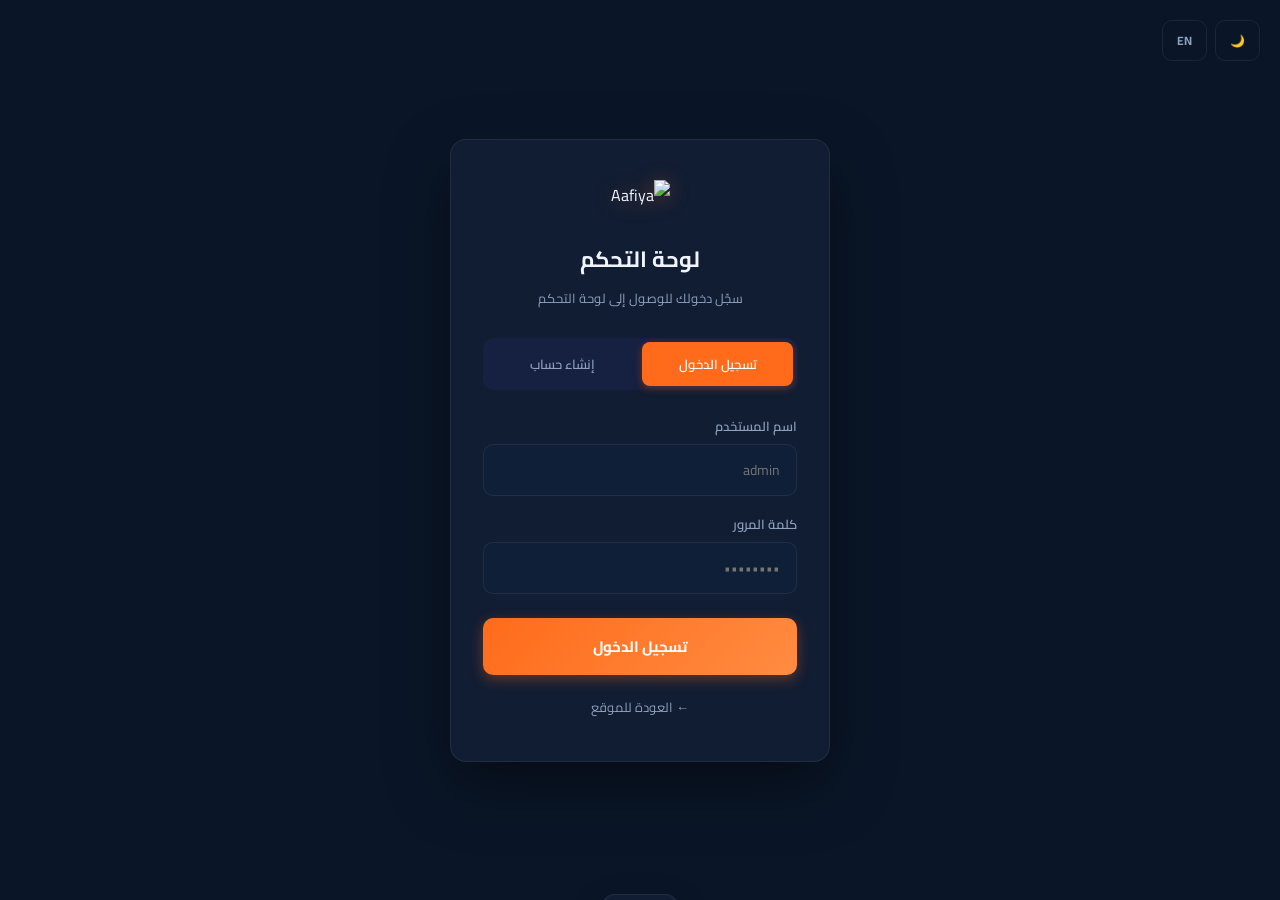
==== dashboard.html @ 679acc1e "feat: rename website and dashboard branding to Aafiya Logistics" ====
<!DOCTYPE html>
<html lang="ar" dir="rtl" data-lang="ar" data-theme="dark">
<head>
<meta charset="UTF-8">
<meta name="viewport" content="width=device-width, initial-scale=1.0">
<meta name="description" content="عافية - لوحة التحكم | Aafiya - Dashboard">
<title>لوحة التحكم | Aafiya Dashboard</title>
<link rel="icon" type="image/png" href="img/logo.png">
<link rel="preconnect" href="https://fonts.googleapis.com">
<link href="https://fonts.googleapis.com/css2?family=Cairo:wght@300;400;500;600;700;800;900&family=Tajawal:wght@300;400;500;700;800&family=Bebas+Neue&family=Inter:wght@300;400;500;600;700;800&display=swap" rel="stylesheet">
<link rel="stylesheet" href="https://cdnjs.cloudflare.com/ajax/libs/font-awesome/6.5.1/css/all.min.css">
<link rel="stylesheet" href="style.css">
</head>
<body>
<script>
(function(){const a=JSON.parse(localStorage.getItem('riaya-auth')||'null');if(!a||Date.now()-a.time>86400000){localStorage.removeItem('riaya-auth');location.replace('login.html');return;}})();
</script>

<!-- CURSOR -->
<div id="cur-dot"></div>
<div id="cur-ring"></div>

<!-- NAVBAR -->
<div id="nav" class="scrolled">
  <div class="nav-logo" onclick="location.href='index.html'">
    <img src="img/logo.png" alt="Aafiya Logistics" style="height:46px;">
  </div>
  <div class="nav-links">
    <span class="nl act" data-ar>لوحة التحكم</span>
    <span class="nl act" data-en>Dashboard</span>
  </div>
  <div class="nav-actions">
    <button class="btn-theme" onclick="toggleTheme()" id="theme-btn" title="تغيير الوضع">🌙</button>
    <button class="btn-lang" onclick="toggleLang()" id="lang-btn">EN</button>
    <button class="btn-cta" onclick="location.href='index.html'" data-ar>🌐 عرض الموقع</button>
    <button class="btn-cta" onclick="location.href='index.html'" data-en>🌐 View Site</button>
    <button class="btn-outline" style="font-size:12px;padding:9px 16px;color:#ff4444;border-color:#ff4444;" onclick="logout()" data-ar>🚪 خروج</button>
    <button class="btn-outline" style="font-size:12px;padding:9px 16px;color:#ff4444;border-color:#ff4444;" onclick="logout()" data-en>🚪 Logout</button>
    <button class="btn-menu" id="menu-btn" onclick="toggleMenu()">☰</button>
  </div>
</div>
<!-- Mobile nav -->
<div class="mobile-nav" id="mob-nav">
  <span class="nl" onclick="location.href='index.html';toggleMenu()">🌐 <span data-ar>عرض الموقع</span><span data-en>View Site</span></span>
</div>

<!-- DASHBOARD -->
<div id="dashboard-view" class="view active" style="background:var(--bg);">
<div class="dash-layout">
  <aside class="sidebar">
    <div class="sb-lbl"><span data-ar>الرئيسية</span><span data-en>Main</span></div>
    <div class="sb-it act" onclick="showP('overview',this)"><span class="sb-ic">📊</span><span data-ar>نظرة عامة</span><span data-en>Overview</span></div>
    <div class="sb-lbl"><span data-ar>المحتوى</span><span data-en>Content</span></div>
    <div class="sb-it" onclick="showP('prj-p',this)"><span class="sb-ic">🚀</span><span data-ar>المشاريع</span><span data-en>Projects</span></div>
    <div class="sb-it" onclick="showP('news-p',this)"><span class="sb-ic">📰</span><span data-ar>الأخبار</span><span data-en>News</span></div>
    <div class="sb-it" onclick="showP('team-p',this)"><span class="sb-ic">👥</span><span data-ar>الفريق</span><span data-en>Team</span></div>
    <div class="sb-it" onclick="showP('jobs-p',this)"><span class="sb-ic">💼</span><span data-ar>الوظائف</span><span data-en>Jobs</span></div>
    <div class="sb-it" onclick="showP('gallery-p',this)"><span class="sb-ic">🖼️</span><span data-ar>المعرض</span><span data-en>Gallery</span></div>
    <div class="sb-it" onclick="showP('ptn-p',this)"><span class="sb-ic">🤝</span><span data-ar>الشركاء</span><span data-en>Partners</span></div>
    <div class="sb-it" onclick="showP('svc-p',this)"><span class="sb-ic">⚙️</span><span data-ar>الخدمات</span><span data-en>Services</span></div>
    <div class="sb-it" onclick="showP('test-p',this)"><span class="sb-ic">⭐</span><span data-ar>التقييمات</span><span data-en>Testimonials</span></div>
    <div class="sb-lbl"><span data-ar>الإعدادات</span><span data-en>Settings</span></div>
    <div class="sb-it" onclick="showP('appearance-p',this)"><span class="sb-ic">🎨</span><span data-ar>مظهر ومحتوى الموقع</span><span data-en>Theme & Content</span></div>
    <div class="sb-it" onclick="showP('contact-p',this)"><span class="sb-ic">📞</span><span data-ar>التواصل</span><span data-en>Contact</span></div>
    <div class="sb-it" onclick="showP('social-p',this)"><span class="sb-ic">🔗</span><span data-ar>السوشل ميديا</span><span data-en>Social Media</span></div>
    <div class="sb-lbl"><span data-ar>الموقع</span><span data-en>Site</span></div>
    <div class="sb-it" onclick="location.href='index.html'"><span class="sb-ic">🌐</span><span data-ar>عرض الموقع</span><span data-en>View Site</span></div>
  </aside>
  <main class="dash-main">
    <!-- Overview -->
    <div id="panel-overview" class="dp act">
      <div class="dh"><div><div class="dt"><span data-ar>نظرة عامة</span><span data-en>Overview</span></div><div class="ds"><span data-ar>ملخص أداء عافية</span><span data-en>Aafiya performance summary</span></div></div><button class="btn-primary" style="font-size:12px;padding:9px 18px;"><span data-ar>↻ تحديث</span><span data-en>↻ Refresh</span></button></div>
      <div class="kpi-row">
        <div class="kpi rv d1"><div class="kpi-top"><span class="kpi-ic">👥</span><span class="kpi-tr tr-up">▲ 12%</span></div><div class="kpi-v">500+</div><div class="kpi-l"><span data-ar>إجمالي العملاء</span><span data-en>Total Clients</span></div></div>
        <div class="kpi rv d2"><div class="kpi-top"><span class="kpi-ic">🚚</span><span class="kpi-tr tr-up">▲ 8%</span></div><div class="kpi-v">15K+</div><div class="kpi-l"><span data-ar>توصيل شهرياً</span><span data-en>Monthly Deliveries</span></div></div>
        <div class="kpi rv d3"><div class="kpi-top"><span class="kpi-ic">⭐</span><span class="kpi-tr tr-up">▲ 3%</span></div><div class="kpi-v">95%</div><div class="kpi-l"><span data-ar>رضا العملاء</span><span data-en>Satisfaction</span></div></div>
        <div class="kpi rv d4"><div class="kpi-top"><span class="kpi-ic">✅</span><span class="kpi-tr tr-up">▲ 2%</span></div><div class="kpi-v">99.2%</div><div class="kpi-l"><span data-ar>معدل التسليم</span><span data-en>Delivery Rate</span></div></div>
      </div>
      <div class="ch-row">
        <div class="ch-box rv"><h3><span data-ar>أداء التوصيل الشهري</span><span data-en>Monthly Delivery Performance</span></h3><div class="bar-ch"><div class="bg"><div class="bw"><div class="bar" style="height:62%;background:var(--bg3)"></div><div class="bar" style="height:78%;background:var(--or)"></div></div><div class="bl"><span data-ar>يناير</span><span data-en>Jan</span></div></div><div class="bg"><div class="bw"><div class="bar" style="height:70%;background:var(--bg3)"></div><div class="bar" style="height:86%;background:var(--or)"></div></div><div class="bl"><span data-ar>فبراير</span><span data-en>Feb</span></div></div><div class="bg"><div class="bw"><div class="bar" style="height:55%;background:var(--bg3)"></div><div class="bar" style="height:80%;background:var(--or)"></div></div><div class="bl"><span data-ar>مارس</span><span data-en>Mar</span></div></div><div class="bg"><div class="bw"><div class="bar" style="height:80%;background:var(--bg3)"></div><div class="bar" style="height:96%;background:var(--or)"></div></div><div class="bl"><span data-ar>أبريل</span><span data-en>Apr</span></div></div><div class="bg"><div class="bw"><div class="bar" style="height:65%;background:var(--bg3)"></div><div class="bar" style="height:90%;background:var(--or)"></div></div><div class="bl"><span data-ar>مايو</span><span data-en>May</span></div></div><div class="bg"><div class="bw"><div class="bar" style="height:90%;background:var(--bg3)"></div><div class="bar" style="height:100%;background:var(--or)"></div></div><div class="bl"><span data-ar>يونيو</span><span data-en>Jun</span></div></div></div></div>
        <div class="ch-box rv d2"><h3><span data-ar>توزيع الخدمات</span><span data-en>Service Distribution</span></h3><div class="dn-wrap"><svg width="130" height="130" viewBox="0 0 130 130"><circle cx="65" cy="65" r="48" fill="none" stroke="var(--bg3)" stroke-width="15"/><circle cx="65" cy="65" r="48" fill="none" stroke="var(--or)" stroke-width="15" stroke-dasharray="181 120" stroke-dashoffset="0"/><circle cx="65" cy="65" r="48" fill="none" stroke="#1C6B8A" stroke-width="15" stroke-dasharray="75 226" stroke-dashoffset="-181"/><circle cx="65" cy="65" r="48" fill="none" stroke="#4CAF50" stroke-width="15" stroke-dasharray="45 256" stroke-dashoffset="-256"/></svg><div class="dn-ctr"><div class="dn-v">100%</div><div class="dn-s"><span data-ar>الخدمات</span><span data-en>Services</span></div></div></div><div class="leg"><div class="leg-i"><div class="ld" style="background:var(--or)"></div><span data-ar>النقل 60%</span><span data-en>Transport 60%</span></div><div class="leg-i"><div class="ld" style="background:#1C6B8A"></div><span data-ar>المستودعات 25%</span><span data-en>Warehouse 25%</span></div><div class="leg-i"><div class="ld" style="background:#4CAF50"></div><span data-ar>القوى 15%</span><span data-en>Workforce 15%</span></div></div></div>
      </div>
      <div class="ch-box rv" style="margin-bottom:18px;"><h3><span data-ar>معدلات الأداء</span><span data-en>Performance Rates</span></h3><div style="margin-top:14px;"><div class="prog-wrap"><div class="ph"><span data-ar>رضا العملاء</span><span data-en>Client Satisfaction</span><span style="color:var(--or)">95%</span></div><div class="pb"><div class="pf" style="width:0" data-w="95%"></div></div></div><div class="prog-wrap"><div class="ph"><span data-ar>معدل التسليم</span><span data-en>Delivery Rate</span><span style="color:var(--or)">99.2%</span></div><div class="pb"><div class="pf" style="width:0" data-w="99.2%"></div></div></div><div class="prog-wrap"><div class="ph"><span data-ar>معدل الحضور</span><span data-en>Attendance Rate</span><span style="color:var(--or)">98%</span></div><div class="pb"><div class="pf" style="width:0" data-w="98%"></div></div></div><div class="prog-wrap"><div class="ph"><span data-ar>السلامة</span><span data-en>Safety Compliance</span><span style="color:var(--or)">100%</span></div><div class="pb"><div class="pf" style="width:0" data-w="100%"></div></div></div></div></div>
    </div>
    <!-- Projects Panel -->
    <div id="panel-prj-p" class="dp"><div class="dh"><div><div class="dt"><span data-ar>المشاريع</span><span data-en>Projects</span></div><div class="ds"></div></div><button class="btn-primary" style="font-size:12px;padding:9px 18px;" onclick="openMo('prj-mo')">+</button></div><div class="tabs"><button class="tab act" onclick="filterPrj('all',this)"><span data-ar>الكل</span><span data-en>All</span></button><button class="tab" onclick="filterPrj('completed',this)"><span data-ar>مكتملة</span><span data-en>Done</span></button><button class="tab" onclick="filterPrj('ongoing',this)"><span data-ar>جارية</span><span data-en>Ongoing</span></button></div><div class="il" id="prj-list"></div></div>
    <!-- News Panel -->
    <div id="panel-news-p" class="dp"><div class="dh"><div><div class="dt"><span data-ar>الأخبار</span><span data-en>News</span></div></div><button class="btn-primary" style="font-size:12px;padding:9px 18px;" onclick="openMo('news-mo')">+</button></div><div class="il" id="news-list"></div></div>
    <!-- Team Panel -->
    <div id="panel-team-p" class="dp"><div class="dh"><div><div class="dt"><span data-ar>الفريق</span><span data-en>Team</span></div></div><button class="btn-primary" style="font-size:12px;padding:9px 18px;" onclick="openMo('team-mo')">+</button></div><div class="il" id="team-list"></div></div>
    <!-- Jobs Panel -->
    <div id="panel-jobs-p" class="dp"><div class="dh"><div><div class="dt"><span data-ar>الوظائف</span><span data-en>Jobs</span></div></div><button class="btn-primary" style="font-size:12px;padding:9px 18px;" onclick="openMo('job-mo')">+</button></div><div class="il" id="jobs-list"></div></div>
    <!-- Gallery Panel -->
    <div id="panel-gallery-p" class="dp"><div class="dh"><div><div class="dt"><span data-ar>المعرض</span><span data-en>Gallery</span></div></div><button class="btn-primary" style="font-size:12px;padding:9px 18px;" onclick="openMo('gal-mo')">+</button></div><div class="il" id="gallery-list"></div></div>
    <!-- Partners Panel -->
    <div id="panel-ptn-p" class="dp"><div class="dh"><div><div class="dt"><span data-ar>الشركاء</span><span data-en>Partners</span></div></div><button class="btn-primary" style="font-size:12px;padding:9px 18px;" onclick="openMo('ptn-mo')">+</button></div><div class="il" id="ptn-list"></div></div>
    <!-- Services Panel -->
    <div id="panel-svc-p" class="dp"><div class="dh"><div><div class="dt"><span data-ar>الخدمات</span><span data-en>Services</span></div></div><button class="btn-primary" style="font-size:12px;padding:9px 18px;" onclick="openMo('svc-mo')">+</button></div><div class="il" id="svc-list"></div></div>
    <!-- Testimonials Panel -->
    <div id="panel-test-p" class="dp"><div class="dh"><div><div class="dt"><span data-ar>التقييمات</span><span data-en>Testimonials</span></div></div><button class="btn-primary" style="font-size:12px;padding:9px 18px;" onclick="openMo('test-mo')">+</button></div><div class="il" id="test-list"></div></div>
    <!-- Appearance and Content Settings Panel -->
    <div id="panel-appearance-p" class="dp">
      <div class="dh">
        <div>
          <div class="dt"><span data-ar>مظهر ومحتوى الموقع</span><span data-en>Theme & Content Settings</span></div>
          <div class="ds"><span data-ar>تخصيص كامل للألوان والشعارات ومحتوى البنرات والخلفيات</span><span data-en>Customize colors, logos, banners, and background images</span></div>
        </div>
        <button class="btn-primary" style="font-size:12px;padding:9px 18px;" onclick="saveSettings()"><span data-ar>💾 حفظ الإعدادات</span><span data-en>💾 Save Settings</span></button>
      </div>
      
      <div class="tabs" style="margin-bottom: 20px; display: flex; gap: 4px; overflow-x: auto; padding-bottom: 4px;">
        <button class="tab act settings-tab-btn" onclick="switchSettingsTab('general', this)"><span data-ar>عام واسم الموقع</span><span data-en>General</span></button>
        <button class="tab settings-tab-btn" onclick="switchSettingsTab('colors', this)"><span data-ar>ألوان الهوية</span><span data-en>Colors</span></button>
        <button class="tab settings-tab-btn" onclick="switchSettingsTab('hero', this)"><span data-ar>قسم البنر الترحيبي</span><span data-en>Hero Section</span></button>
        <button class="tab settings-tab-btn" onclick="switchSettingsTab('about', this)"><span data-ar>من نحن ورؤيتنا</span><span data-en>About & Vision</span></button>
        <button class="tab settings-tab-btn" onclick="switchSettingsTab('backgrounds', this)"><span data-ar>الخلفيات</span><span data-en>Backgrounds</span></button>
      </div>

      <div class="settings-content-wrapper" style="background: var(--card); border: 1px solid var(--bdr); border-radius: 16px; padding: 24px;">
        
        <!-- Tab 1: General Settings -->
        <div class="settings-tab-panel act" id="set-tab-general">
          <div class="fg">
            <div class="f-grp"><label><span data-ar>اسم الموقع (عربي)</span><span data-en>Site Name (AR)</span></label><input type="text" id="set-name-ar"></div>
            <div class="f-grp"><label><span data-ar>اسم الموقع (إنجليزي)</span><span data-en>Site Name (EN)</span></label><input type="text" id="set-name-en"></div>
            <div class="f-grp full">
              <label><span data-ar>شعار الموقع</span><span data-en>Website Logo</span></label>
              <div class="up-area" id="logo-up" ondragover="dov(event)" ondragleave="dlv(event)" ondrop="drop(event,'set-logo-val','logo-prev','logo-up')">
                <input type="file" accept="image/*" onchange="upImg(this,'set-logo-val','logo-prev','logo-up')">
                <img id="logo-prev" class="up-prev" style="max-height: 120px; object-fit: contain;">
                <span class="up-ic" id="logo-up-ic">🖼️</span>
                <div class="up-txt" id="logo-up-tx"><span data-ar>اسحب أو انقر لرفع شعار جديد</span><span data-en>Drag or click to upload logo</span></div>
                <div class="up-hint">PNG, JPG, SVG — max 2MB</div>
              </div>
              <input type="hidden" id="set-logo-val">
            </div>
          </div>
        </div>

        <!-- Tab 2: Theme Colors Settings -->
        <div class="settings-tab-panel" id="set-tab-colors" style="display:none;">
          <h4 style="margin-bottom: 12px; color: var(--or);"><span data-ar>الوضع الداكن (Dark Mode)</span><span data-en>Dark Mode Colors</span></h4>
          <div class="fg" style="margin-bottom: 24px;">
            <div class="f-grp"><label><span data-ar>اللون الأساسي</span><span data-en>Primary Color</span></label><input type="color" id="set-col-dark-or" style="height:44px;padding:2px;cursor:pointer;"></div>
            <div class="f-grp"><label><span data-ar>اللون الثانوي</span><span data-en>Secondary Color</span></label><input type="color" id="set-col-dark-or2" style="height:44px;padding:2px;cursor:pointer;"></div>
            <div class="f-grp"><label><span data-ar>لون الخلفية الرئيسي</span><span data-en>Main Background</span></label><input type="color" id="set-col-dark-bg" style="height:44px;padding:2px;cursor:pointer;"></div>
            <div class="f-grp"><label><span data-ar>لون الخلفية الثانوي</span><span data-en>Secondary Background</span></label><input type="color" id="set-col-dark-bg2" style="height:44px;padding:2px;cursor:pointer;"></div>
            <div class="f-grp"><label><span data-ar>لون الخلفية الثالث</span><span data-en>Tertiary Background</span></label><input type="color" id="set-col-dark-bg3" style="height:44px;padding:2px;cursor:pointer;"></div>
            <div class="f-grp"><label><span data-ar>لون بطاقات العرض</span><span data-en>Card Background</span></label><input type="color" id="set-col-dark-card" style="height:44px;padding:2px;cursor:pointer;"></div>
            <div class="f-grp"><label><span data-ar>لون الخط الرئيسي</span><span data-en>Text Color</span></label><input type="color" id="set-col-dark-txt" style="height:44px;padding:2px;cursor:pointer;"></div>
          </div>

          <h4 style="margin-bottom: 12px; color: var(--or);"><span data-ar>الوضع المضيء (Light Mode)</span><span data-en>Light Mode Colors</span></h4>
          <div class="fg">
            <div class="f-grp"><label><span data-ar>اللون الأساسي</span><span data-en>Primary Color</span></label><input type="color" id="set-col-light-or" style="height:44px;padding:2px;cursor:pointer;"></div>
            <div class="f-grp"><label><span data-ar>اللون الثانوي</span><span data-en>Secondary Color</span></label><input type="color" id="set-col-light-or2" style="height:44px;padding:2px;cursor:pointer;"></div>
            <div class="f-grp"><label><span data-ar>لون الخلفية الرئيسي</span><span data-en>Main Background</span></label><input type="color" id="set-col-light-bg" style="height:44px;padding:2px;cursor:pointer;"></div>
            <div class="f-grp"><label><span data-ar>لون الخلفية الثانوي</span><span data-en>Secondary Background</span></label><input type="color" id="set-col-light-bg2" style="height:44px;padding:2px;cursor:pointer;"></div>
            <div class="f-grp"><label><span data-ar>لون الخلفية الثالث</span><span data-en>Tertiary Background</span></label><input type="color" id="set-col-light-bg3" style="height:44px;padding:2px;cursor:pointer;"></div>
            <div class="f-grp"><label><span data-ar>لون بطاقات العرض</span><span data-en>Card Background</span></label><input type="color" id="set-col-light-card" style="height:44px;padding:2px;cursor:pointer;"></div>
            <div class="f-grp"><label><span data-ar>لون الخط الرئيسي</span><span data-en>Text Color</span></label><input type="color" id="set-col-light-txt" style="height:44px;padding:2px;cursor:pointer;"></div>
          </div>
        </div>

        <!-- Tab 3: Hero Section Settings -->
        <div class="settings-tab-panel" id="set-tab-hero" style="display:none;">
          <div class="fg">
            <div class="f-grp"><label><span data-ar>نص الشارة الصغير (عربي)</span><span data-en>Badge Text (AR)</span></label><input type="text" id="set-hero-badge-ar"></div>
            <div class="f-grp"><label><span data-ar>نص الشارة الصغير (إنجليزي)</span><span data-en>Badge Text (EN)</span></label><input type="text" id="set-hero-badge-en"></div>
            <div class="f-grp"><label><span data-ar>العنوان - السطر الأول (عربي)</span><span data-en>Title - Line 1 (AR)</span></label><input type="text" id="set-hero-l1-ar"></div>
            <div class="f-grp"><label><span data-ar>العنوان - S1 (إنجليزي)</span><span data-en>Title - L1 (EN)</span></label><input type="text" id="set-hero-l1-en"></div>
            <div class="f-grp"><label><span data-ar>العنوان - السطر الثاني (عربي)</span><span data-en>Title - Line 2 (AR)</span></label><input type="text" id="set-hero-l2-ar"></div>
            <div class="f-grp"><label><span data-ar>العنوان - S2 (إنجليزي)</span><span data-en>Title - L2 (EN)</span></label><input type="text" id="set-hero-l2-en"></div>
            <div class="f-grp"><label><span data-ar>العنوان - السطر الثالث (عربي)</span><span data-en>Title - Line 3 (AR)</span></label><input type="text" id="set-hero-l3-ar"></div>
            <div class="f-grp"><label><span data-ar>العنوان - S3 (إنجليزي)</span><span data-en>Title - L3 (EN)</span></label><input type="text" id="set-hero-l3-en"></div>
            <div class="f-grp full"><label><span data-ar>الوصف الترحيبي (عربي)</span><span data-en>Hero Subtitle (AR)</span></label><textarea id="set-hero-sub-ar"></textarea></div>
            <div class="f-grp full"><label><span data-ar>الوصف الترحيبي (إنجليزي)</span><span data-en>Hero Subtitle (EN)</span></label><textarea id="set-hero-sub-en"></textarea></div>
          </div>
        </div>

        <!-- Tab 4: About & Vision Settings -->
        <div class="settings-tab-panel" id="set-tab-about" style="display:none;">
          <div class="fg">
            <div class="f-grp"><label><span data-ar>العنوان الرئيسي - من نحن (عربي)</span><span data-en>About Hero Title (AR)</span></label><input type="text" id="set-abt-title-ar"></div>
            <div class="f-grp"><label><span data-ar>العنوان الرئيسي - من نحن (إنجليزي)</span><span data-en>About Hero Title (EN)</span></label><input type="text" id="set-abt-title-en"></div>
            <div class="f-grp full"><label><span data-ar>الوصف الفرعي لقسم من نحن (عربي)</span><span data-en>About Hero Subtitle (AR)</span></label><textarea id="set-abt-sub-ar"></textarea></div>
            <div class="f-grp full"><label><span data-ar>الوصف الفرعي لقسم من نحن (إنجليزي)</span><span data-en>About Hero Subtitle (EN)</span></label><textarea id="set-abt-sub-en"></textarea></div>
            
            <div class="f-grp"><label><span data-ar>عنوان الرؤية (عربي)</span><span data-en>Vision Title (AR)</span></label><input type="text" id="set-vis-title-ar"></div>
            <div class="f-grp"><label><span data-ar>عنوان الرؤية (إنجليزي)</span><span data-en>Vision Title (EN)</span></label><input type="text" id="set-vis-title-en"></div>
            <div class="f-grp full"><label><span data-ar>نص الرؤية (عربي)</span><span data-en>Vision Text (AR)</span></label><textarea id="set-vis-text-ar"></textarea></div>
            <div class="f-grp full"><label><span data-ar>نص الرؤية (إنجليزي)</span><span data-en>Vision Text (EN)</span></label><textarea id="set-vis-text-en"></textarea></div>

            <div class="f-grp"><label><span data-ar>عنوان الرسالة (عربي)</span><span data-en>Mission Title (AR)</span></label><input type="text" id="set-mis-title-ar"></div>
            <div class="f-grp"><label><span data-ar>عنوان الرسالة (إنجليزي)</span><span data-en>Mission Title (EN)</span></label><input type="text" id="set-mis-title-en"></div>
            <div class="f-grp full"><label><span data-ar>نص الرسالة (عربي)</span><span data-en>Mission Text (AR)</span></label><textarea id="set-mis-text-ar"></textarea></div>
            <div class="f-grp full"><label><span data-ar>نص الرسالة (إنجليزي)</span><span data-en>Mission Text (EN)</span></label><textarea id="set-mis-text-en"></textarea></div>

            <div class="f-grp full">
              <label><span data-ar>صورة قسم "من نحن" الرئيسي</span><span data-en>About Hero Image</span></label>
              <div class="up-area" id="abt-hero-up" ondragover="dov(event)" ondragleave="dlv(event)" ondrop="drop(event,'set-abt-hero-img-val','abt-hero-prev','abt-hero-up')">
                <input type="file" accept="image/*" onchange="upImg(this,'set-abt-hero-img-val','abt-hero-prev','abt-hero-up')">
                <img id="abt-hero-prev" class="up-prev" style="max-height: 200px; object-fit: cover;">
                <span class="up-ic" id="abt-hero-up-ic">🖼️</span>
                <div class="up-txt" id="abt-hero-up-tx"><span data-ar>اسحب أو انقر لرفع صورة "من نحن"</span><span data-en>Drag or click to upload main about image</span></div>
              </div>
              <input type="hidden" id="set-abt-hero-img-val">
            </div>
          </div>
        </div>

        <!-- Tab 5: Background Images Settings -->
        <div class="settings-tab-panel" id="set-tab-backgrounds" style="display:none;">
          <div class="fg">
            <!-- Hero Background -->
            <div class="f-grp full">
              <label><span data-ar>خلفية البنر الترحيبي (Hero Background)</span><span data-en>Hero Banner Background</span></label>
              <div class="up-area" id="hero-bg-up" ondragover="dov(event)" ondragleave="dlv(event)" ondrop="drop(event,'set-bg-hero-val','hero-bg-prev','hero-bg-up')">
                <input type="file" accept="image/*" onchange="upImg(this,'set-bg-hero-val','hero-bg-prev','hero-bg-up')">
                <img id="hero-bg-prev" class="up-prev" style="max-height: 200px; object-fit: cover;">
                <span class="up-ic" id="hero-bg-up-ic">🖼️</span>
                <div class="up-txt" id="hero-bg-up-tx"><span data-ar>اسحب أو انقر لرفع صورة خلفية البنر</span><span data-en>Drag or click to upload hero background</span></div>
              </div>
              <input type="hidden" id="set-bg-hero-val">
            </div>

            <!-- Services Background -->
            <div class="f-grp full">
              <label><span data-ar>خلفية قسم الخدمات (Services Background)</span><span data-en>Services Section Background</span></label>
              <div class="up-area" id="services-bg-up" ondragover="dov(event)" ondragleave="dlv(event)" ondrop="drop(event,'set-bg-services-val','services-bg-prev','services-bg-up')">
                <input type="file" accept="image/*" onchange="upImg(this,'set-bg-services-val','services-bg-prev','services-bg-up')">
                <img id="services-bg-prev" class="up-prev" style="max-height: 200px; object-fit: cover;">
                <span class="up-ic" id="services-bg-up-ic">🖼️</span>
                <div class="up-txt" id="services-bg-up-tx"><span data-ar>اسحب أو انقر لرفع صورة خلفية الخدمات</span><span data-en>Drag or click to upload services background</span></div>
              </div>
              <input type="hidden" id="set-bg-services-val">
            </div>

            <!-- Vision / Mission Background -->
            <div class="f-grp full">
              <label><span data-ar>خلفية قسم الرؤية والرسالة (Vision & Mission Background)</span><span data-en>Vision & Mission Background</span></label>
              <div class="up-area" id="vm-bg-up" ondragover="dov(event)" ondragleave="dlv(event)" ondrop="drop(event,'set-bg-vm-val','vm-bg-prev','vm-bg-up')">
                <input type="file" accept="image/*" onchange="upImg(this,'set-bg-vm-val','vm-bg-prev','vm-bg-up')">
                <img id="vm-bg-prev" class="up-prev" style="max-height: 200px; object-fit: cover;">
                <span class="up-ic" id="vm-bg-up-ic">🖼️</span>
                <div class="up-txt" id="vm-bg-up-tx"><span data-ar>اسحب أو انقر لرفع خلفية الرؤية والرسالة</span><span data-en>Drag or click to upload vision background</span></div>
              </div>
              <input type="hidden" id="set-bg-vm-val">
            </div>

            <!-- Values Background -->
            <div class="f-grp full">
              <label><span data-ar>خلفية قسم القيم الأساسية (Values Background)</span><span data-en>Values Background</span></label>
              <div class="up-area" id="vals-bg-up" ondragover="dov(event)" ondragleave="dlv(event)" ondrop="drop(event,'set-bg-vals-val','vals-bg-prev','vals-bg-up')">
                <input type="file" accept="image/*" onchange="upImg(this,'set-bg-vals-val','vals-bg-prev','vals-bg-up')">
                <img id="vals-bg-prev" class="up-prev" style="max-height: 200px; object-fit: cover;">
                <span class="up-ic" id="vals-bg-up-ic">🖼️</span>
                <div class="up-txt" id="vals-bg-up-tx"><span data-ar>اسحب أو انقر لرفع خلفية القيم الأساسية</span><span data-en>Drag or click to upload values background</span></div>
              </div>
              <input type="hidden" id="set-bg-vals-val">
            </div>
          </div>
        </div>

      </div>
    </div>

    <!-- Contact Panel -->
    <div id="panel-contact-p" class="dp"><div class="dh"><div><div class="dt"><span data-ar>بيانات التواصل</span><span data-en>Contact Info</span></div></div><button class="btn-primary" style="font-size:12px;padding:9px 18px;" onclick="saveContact()"><span data-ar>💾 حفظ</span><span data-en>💾 Save</span></button></div><div class="fg" id="contact-panel-form" style="padding:20px;"><div class="f-grp"><label><span data-ar>الهاتف</span><span data-en>Phone</span></label><input type="tel" id="ct-phone" placeholder="+966..."></div><div class="f-grp"><label>WhatsApp</label><input type="tel" id="ct-whatsapp" placeholder="+966..."></div><div class="f-grp"><label>Email</label><input type="email" id="ct-email" placeholder="info@..."></div><div class="f-grp"><label><span data-ar>الموقع الإلكتروني</span><span data-en>Website</span></label><input type="text" id="ct-website" placeholder="raya1.site"></div><div class="f-grp"><label><span data-ar>العنوان (عربي)</span><span data-en>Location (Arabic)</span></label><input type="text" id="ct-loc-ar" placeholder="..."></div><div class="f-grp"><label><span data-ar>العنوان (إنجليزي)</span><span data-en>Location (English)</span></label><input type="text" id="ct-loc-en" placeholder="..."></div></div></div>
    <!-- Social Media Panel -->
    <div id="panel-social-p" class="dp"><div class="dh"><div><div class="dt"><span data-ar>السوشل ميديا</span><span data-en>Social Media</span></div></div><button class="btn-primary" style="font-size:12px;padding:9px 18px;" onclick="openMo('social-mo')">+</button></div><div class="il" id="social-list"></div></div>
  </main>
</div>
</div>

<!-- ===== MODALS ===== -->
<!-- Project Modal -->
<div class="mo" id="prj-mo"><div class="mo-box"><div class="mo-hd"><div class="mo-tit" id="prj-mo-tit"><span data-ar>إضافة مشروع</span><span data-en>Add Project</span></div><button class="mo-cls" onclick="closeMo('prj-mo')">✕</button></div><input type="hidden" id="prj-eid"><div class="fg"><div class="f-grp full"><label><span data-ar>صورة المشروع</span><span data-en>Project Image</span></label><div class="up-area" id="prj-up" ondragover="dov(event)" ondragleave="dlv(event)" ondrop="drop(event,'prj-img','prj-prev','prj-up')"><input type="file" accept="image/*" onchange="upImg(this,'prj-img','prj-prev','prj-up')"><img id="prj-prev" class="up-prev"><span class="up-ic" id="prj-up-ic">🖼️</span><div class="up-txt" id="prj-up-tx"><span data-ar>اسحب أو انقر لرفع الصورة</span><span data-en>Drag or click to upload</span></div><div class="up-hint">PNG, JPG — max 5MB</div></div><input type="hidden" id="prj-img"></div><div class="f-grp full"><label><span data-ar>اسم المشروع</span><span data-en>Project Name</span></label><input type="text" id="prj-name" placeholder="..."></div><div class="f-grp full"><label><span data-ar>الوصف</span><span data-en>Description</span></label><textarea id="prj-desc" placeholder="..."></textarea></div><div class="f-grp"><label><span data-ar>العميل</span><span data-en>Client</span></label><input type="text" id="prj-client" placeholder="..."></div><div class="f-grp"><label><span data-ar>المدة</span><span data-en>Duration</span></label><input type="text" id="prj-dur" placeholder="..."></div><div class="f-grp"><label><span data-ar>الحالة</span><span data-en>Status</span></label><select id="prj-st"><option value="completed"><span data-ar>مكتمل</span><span data-en>Completed</span></option><option value="ongoing"><span data-ar>جاري</span><span data-en>Ongoing</span></option></select></div><div class="f-grp"><label>Emoji</label><input type="text" id="prj-ic" placeholder="🚀" maxlength="4"></div></div><div class="f-actions"><button class="btn-outline" style="font-size:12px;padding:10px 18px;" onclick="closeMo('prj-mo')"><span data-ar>إلغاء</span><span data-en>Cancel</span></button><button class="btn-primary" style="font-size:12px;padding:10px 18px;" onclick="savePrj()"><span data-ar>حفظ</span><span data-en>Save</span></button></div></div></div>
<!-- News Modal -->
<div class="mo" id="news-mo"><div class="mo-box"><div class="mo-hd"><div class="mo-tit" id="news-mo-tit"><span data-ar>إضافة خبر</span><span data-en>Add News</span></div><button class="mo-cls" onclick="closeMo('news-mo')">✕</button></div><input type="hidden" id="news-eid"><div class="fg"><div class="f-grp full"><label><span data-ar>صورة الخبر</span><span data-en>News Image</span></label><div class="up-area" id="news-up" ondragover="dov(event)" ondragleave="dlv(event)" ondrop="drop(event,'news-img','news-prev','news-up')"><input type="file" accept="image/*" onchange="upImg(this,'news-img','news-prev','news-up')"><img id="news-prev" class="up-prev"><span class="up-ic">🖼️</span><div class="up-txt" id="news-up-tx"><span data-ar>اسحب أو انقر</span><span data-en>Drag or click</span></div><div class="up-hint">PNG, JPG</div></div><input type="hidden" id="news-img"></div><div class="f-grp full"><label><span data-ar>العنوان</span><span data-en>Title</span></label><input type="text" id="news-tit" placeholder="..."></div><div class="f-grp full"><label><span data-ar>الملخص</span><span data-en>Excerpt</span></label><textarea id="news-exc" placeholder="..."></textarea></div><div class="f-grp"><label><span data-ar>التصنيف</span><span data-en>Category</span></label><select id="news-cat"><option><span data-ar>إعلان</span><span data-en>Announcement</span></option><option><span data-ar>شراكة</span><span data-en>Partnership</span></option><option><span data-ar>جائزة</span><span data-en>Award</span></option><option><span data-ar>حدث</span><span data-en>Event</span></option></select></div><div class="f-grp"><label><span data-ar>التاريخ</span><span data-en>Date</span></label><input type="date" id="news-dt"></div><div class="f-grp"><label>Emoji</label><input type="text" id="news-ic" placeholder="📢" maxlength="4"></div></div><div class="f-actions"><button class="btn-outline" style="font-size:12px;padding:10px 18px;" onclick="closeMo('news-mo')"><span data-ar>إلغاء</span><span data-en>Cancel</span></button><button class="btn-primary" style="font-size:12px;padding:10px 18px;" onclick="saveNews()"><span data-ar>حفظ</span><span data-en>Save</span></button></div></div></div>
<!-- Team Modal -->
<div class="mo" id="team-mo"><div class="mo-box"><div class="mo-hd"><div class="mo-tit" id="team-mo-tit"><span data-ar>إضافة عضو</span><span data-en>Add Member</span></div><button class="mo-cls" onclick="closeMo('team-mo')">✕</button></div><input type="hidden" id="team-eid"><div class="fg"><div class="f-grp full"><label><span data-ar>صورة العضو</span><span data-en>Member Photo</span></label><div class="up-area" id="team-up" ondragover="dov(event)" ondragleave="dlv(event)" ondrop="drop(event,'team-img','team-prev','team-up')"><input type="file" accept="image/*" onchange="upImg(this,'team-img','team-prev','team-up')"><img id="team-prev" class="up-prev"><span class="up-ic">👤</span><div class="up-txt"><span data-ar>اسحب أو انقر</span><span data-en>Drag or click</span></div></div><input type="hidden" id="team-img"></div><div class="f-grp"><label><span data-ar>الاسم</span><span data-en>Name</span></label><input type="text" id="team-nm" placeholder="..."></div><div class="f-grp"><label><span data-ar>المسمى الوظيفي</span><span data-en>Role</span></label><input type="text" id="team-rl" placeholder="..."></div><div class="f-grp full"><label><span data-ar>نبذة</span><span data-en>Bio</span></label><textarea id="team-bio" placeholder="..."></textarea></div><div class="f-grp"><label>Emoji</label><input type="text" id="team-ic" placeholder="👨‍💼" maxlength="4"></div></div><div class="f-actions"><button class="btn-outline" style="font-size:12px;padding:10px 18px;" onclick="closeMo('team-mo')"><span data-ar>إلغاء</span><span data-en>Cancel</span></button><button class="btn-primary" style="font-size:12px;padding:10px 18px;" onclick="saveTeam()"><span data-ar>حفظ</span><span data-en>Save</span></button></div></div></div>
<!-- Job Modal -->
<div class="mo" id="job-mo"><div class="mo-box"><div class="mo-hd"><div class="mo-tit" id="job-mo-tit"><span data-ar>إضافة وظيفة</span><span data-en>Add Job</span></div><button class="mo-cls" onclick="closeMo('job-mo')">✕</button></div><input type="hidden" id="job-eid"><div class="fg"><div class="f-grp full"><label><span data-ar>المسمى الوظيفي</span><span data-en>Job Title</span></label><input type="text" id="job-tit" placeholder="..."></div><div class="f-grp"><label><span data-ar>القسم</span><span data-en>Department</span></label><input type="text" id="job-dep" placeholder="..."></div><div class="f-grp"><label><span data-ar>الموقع</span><span data-en>Location</span></label><input type="text" id="job-loc" placeholder="..."></div><div class="f-grp"><label><span data-ar>نوع العمل</span><span data-en>Type</span></label><select id="job-tp"><option><span data-ar>دوام كامل</span><span data-en>Full-time</span></option><option><span data-ar>دوام جزئي</span><span data-en>Part-time</span></option><option><span data-ar>عقد</span><span data-en>Contract</span></option></select></div><div class="f-grp"><label>Emoji</label><input type="text" id="job-ic" placeholder="💼" maxlength="4"></div></div><div class="f-actions"><button class="btn-outline" style="font-size:12px;padding:10px 18px;" onclick="closeMo('job-mo')"><span data-ar>إلغاء</span><span data-en>Cancel</span></button><button class="btn-primary" style="font-size:12px;padding:10px 18px;" onclick="saveJob()"><span data-ar>حفظ</span><span data-en>Save</span></button></div></div></div>
<!-- Gallery Modal -->
<div class="mo" id="gal-mo"><div class="mo-box"><div class="mo-hd"><div class="mo-tit"><span data-ar>إضافة صورة</span><span data-en>Add Photo</span></div><button class="mo-cls" onclick="closeMo('gal-mo')">✕</button></div><input type="hidden" id="gal-eid"><div class="fg"><div class="f-grp full"><label><span data-ar>الصورة</span><span data-en>Image</span></label><div class="up-area" id="gal-up" ondragover="dov(event)" ondragleave="dlv(event)" ondrop="drop(event,'gal-img','gal-prev','gal-up')"><input type="file" accept="image/*" onchange="upImg(this,'gal-img','gal-prev','gal-up')"><img id="gal-prev" class="up-prev"><span class="up-ic">🖼️</span><div class="up-txt"><span data-ar>اسحب أو انقر</span><span data-en>Drag or click</span></div></div><input type="hidden" id="gal-img"></div><div class="f-grp full"><label><span data-ar>التصنيف</span><span data-en>Category</span></label><select id="gal-cat"><option value="all"><span data-ar>الكل</span><span data-en>All</span></option><option value="warehouse"><span data-ar>مستودعات</span><span data-en>Warehouses</span></option><option value="delivery"><span data-ar>توصيل</span><span data-en>Delivery</span></option><option value="team"><span data-ar>فريق العمل</span><span data-en>Team</span></option></select></div><div class="f-grp full"><label><span data-ar>العنوان</span><span data-en>Title</span></label><input type="text" id="gal-tit" placeholder="..."></div><div class="f-grp"><label>Emoji</label><input type="text" id="gal-ic" placeholder="🏭" maxlength="4"></div></div><div class="f-actions"><button class="btn-outline" style="font-size:12px;padding:10px 18px;" onclick="closeMo('gal-mo')"><span data-ar>إلغاء</span><span data-en>Cancel</span></button><button class="btn-primary" style="font-size:12px;padding:10px 18px;" onclick="saveGal()"><span data-ar>حفظ</span><span data-en>Save</span></button></div></div></div>
<!-- Partner Modal -->
<div class="mo" id="ptn-mo"><div class="mo-box"><div class="mo-hd"><div class="mo-tit"><span data-ar>إضافة شريك</span><span data-en>Add Partner</span></div><button class="mo-cls" onclick="closeMo('ptn-mo')">✕</button></div><input type="hidden" id="ptn-eid"><div class="fg"><div class="f-grp full"><label><span data-ar>شعار الشريك</span><span data-en>Partner Logo</span></label><div class="up-area" id="ptn-up" ondragover="dov(event)" ondragleave="dlv(event)" ondrop="drop(event,'ptn-img','ptn-prev','ptn-up')"><input type="file" accept="image/*" onchange="upImg(this,'ptn-img','ptn-prev','ptn-up')"><img id="ptn-prev" class="up-prev"><span class="up-ic">🏢</span><div class="up-txt"><span data-ar>اسحب أو انقر</span><span data-en>Drag or click</span></div></div><input type="hidden" id="ptn-img"></div><div class="f-grp full"><label><span data-ar>الاسم</span><span data-en>Name</span></label><input type="text" id="ptn-nm" placeholder="..."></div><div class="f-grp"><label><span data-ar>نوع الشراكة</span><span data-en>Type</span></label><input type="text" id="ptn-tp" placeholder="..."></div><div class="f-grp"><label>Emoji</label><input type="text" id="ptn-ic" placeholder="🏢" maxlength="4"></div></div><div class="f-actions"><button class="btn-outline" style="font-size:12px;padding:10px 18px;" onclick="closeMo('ptn-mo')"><span data-ar>إلغاء</span><span data-en>Cancel</span></button><button class="btn-primary" style="font-size:12px;padding:10px 18px;" onclick="savePtn()"><span data-ar>حفظ</span><span data-en>Save</span></button></div></div></div>
<!-- Service Modal -->
<div class="mo" id="svc-mo"><div class="mo-box"><div class="mo-hd"><div class="mo-tit"><span data-ar>إضافة خدمة</span><span data-en>Add Service</span></div><button class="mo-cls" onclick="closeMo('svc-mo')">✕</button></div><input type="hidden" id="svc-eid"><div class="fg"><div class="f-grp full"><label><span data-ar>الاسم</span><span data-en>Name</span></label><input type="text" id="svc-nm" placeholder="..."></div><div class="f-grp full"><label><span data-ar>الوصف</span><span data-en>Description</span></label><textarea id="svc-dc" placeholder="..."></textarea></div><div class="f-grp"><label>Emoji</label><input type="text" id="svc-ic" placeholder="⚙️" maxlength="4"></div></div><div class="f-actions"><button class="btn-outline" style="font-size:12px;padding:10px 18px;" onclick="closeMo('svc-mo')"><span data-ar>إلغاء</span><span data-en>Cancel</span></button><button class="btn-primary" style="font-size:12px;padding:10px 18px;" onclick="saveSvc()"><span data-ar>حفظ</span><span data-en>Save</span></button></div></div></div>

<!-- Testimonial Modal -->
<div class="mo" id="test-mo"><div class="mo-box"><div class="mo-hd"><div class="mo-tit"><span data-ar>إضافة تقييم</span><span data-en>Add Testimonial</span></div><button class="mo-cls" onclick="closeMo('test-mo')">✕</button></div><input type="hidden" id="test-eid"><div class="fg"><div class="f-grp full"><label><span data-ar>صورة العميل</span><span data-en>Client Photo</span></label><div class="up-area" id="test-up" ondragover="dov(event)" ondragleave="dlv(event)" ondrop="drop(event,'test-img','test-prev','test-up')"><input type="file" accept="image/*" onchange="upImg(this,'test-img','test-prev','test-up')"><img id="test-prev" class="up-prev"><span class="up-ic">👤</span><div class="up-txt"><span data-ar>اسحب أو انقر</span><span data-en>Drag or click</span></div></div><input type="hidden" id="test-img"></div><div class="f-grp"><label><span data-ar>الاسم</span><span data-en>Name</span></label><input type="text" id="test-nm" placeholder="..."></div><div class="f-grp"><label><span data-ar>المنصب</span><span data-en>Position</span></label><input type="text" id="test-pos" placeholder="..."></div><div class="f-grp full"><label><span data-ar>التقييم</span><span data-en>Review</span></label><textarea id="test-txt" placeholder="..."></textarea></div><div class="f-grp"><label><span data-ar>النجوم</span><span data-en>Stars</span></label><select id="test-stars"><option value="5">★★★★★</option><option value="4">★★★★</option><option value="3">★★★</option><option value="2">★★</option><option value="1">★</option></select></div><div class="f-grp"><label>Emoji</label><input type="text" id="test-ic" placeholder="👨‍💼" maxlength="4"></div></div><div class="f-actions"><button class="btn-outline" style="font-size:12px;padding:10px 18px;" onclick="closeMo('test-mo')"><span data-ar>إلغاء</span><span data-en>Cancel</span></button><button class="btn-primary" style="font-size:12px;padding:10px 18px;" onclick="saveTest()"><span data-ar>حفظ</span><span data-en>Save</span></button></div></div></div>
<!-- Social Modal -->
<div class="mo" id="social-mo"><div class="mo-box"><div class="mo-hd"><div class="mo-tit"><span data-ar>إضافة رابط</span><span data-en>Add Social Link</span></div><button class="mo-cls" onclick="closeMo('social-mo')">✕</button></div><input type="hidden" id="social-eid"><div class="fg"><div class="f-grp full"><label><span data-ar>اسم المنصة</span><span data-en>Platform Name</span></label><input type="text" id="social-lbl" placeholder="Twitter, Instagram..."></div><div class="f-grp full"><label><span data-ar>الرابط</span><span data-en>URL</span></label><input type="url" id="social-url" placeholder="https://..."></div><div class="f-grp"><label><span data-ar>المنصة</span><span data-en>Platform</span></label><select id="social-plat"><option value="twitter">Twitter / X</option><option value="linkedin">LinkedIn</option><option value="instagram">Instagram</option><option value="facebook">Facebook</option><option value="youtube">YouTube</option><option value="tiktok">TikTok</option><option value="snapchat">Snapchat</option><option value="other">Other</option></select></div><div class="f-grp"><label><span data-ar>أيقونة</span><span data-en>Icon</span></label><input type="text" id="social-ic" placeholder="𝕏" maxlength="4"></div></div><div class="f-actions"><button class="btn-outline" style="font-size:12px;padding:10px 18px;" onclick="closeMo('social-mo')"><span data-ar>إلغاء</span><span data-en>Cancel</span></button><button class="btn-primary" style="font-size:12px;padding:10px 18px;" onclick="saveSocial()"><span data-ar>حفظ</span><span data-en>Save</span></button></div></div></div>

<!-- Toast -->
<div class="toast" id="toast"><span id="toast-msg">✅</span></div>

<script src="main.js"></script>
</body>
</html>
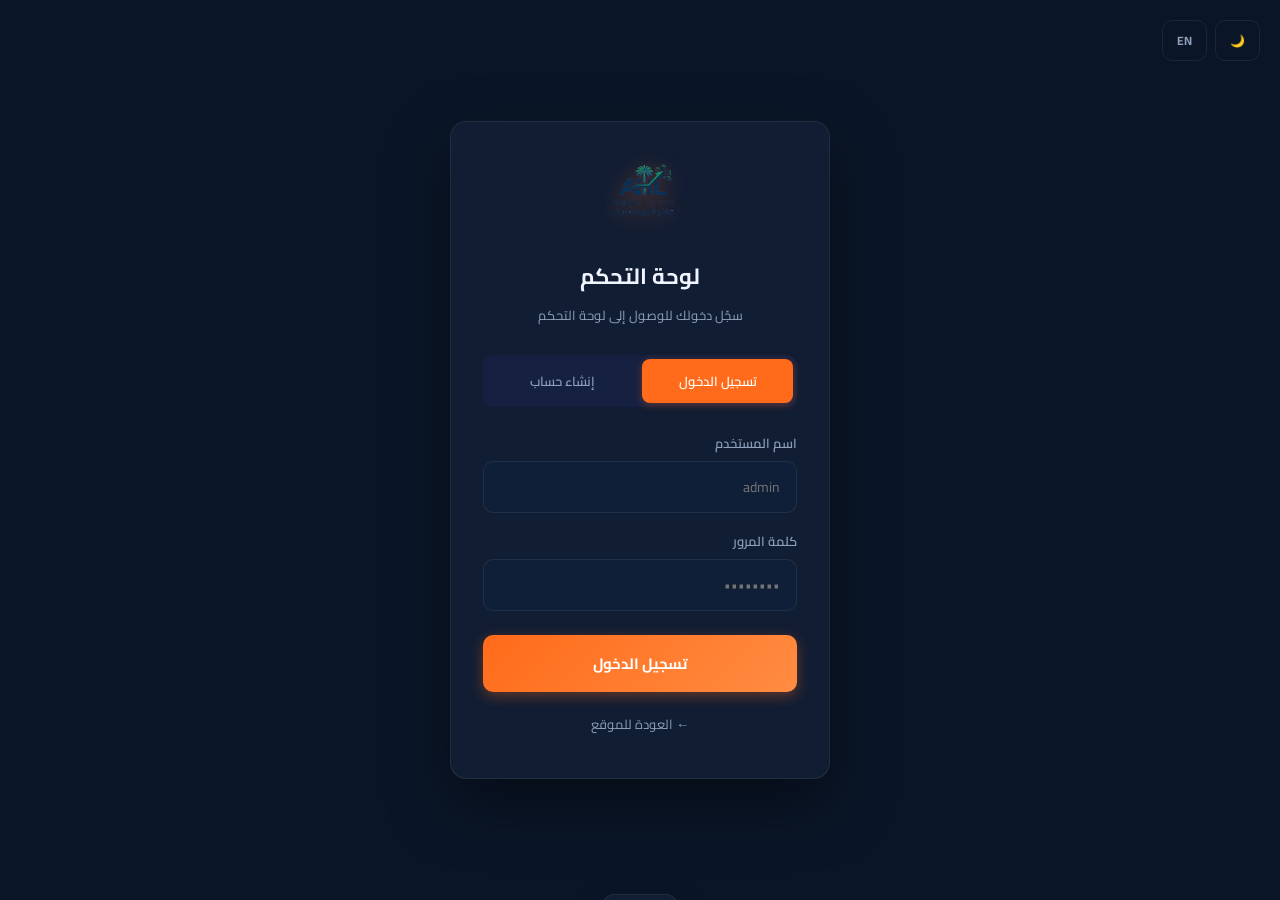
==== commit bfe09f0c: "feat: add section visibility controls to dashboard settings and dynamic homepage toggle" ====
--- a/dashboard.html
+++ b/dashboard.html
@@ -1,6 +1,7 @@
 <!DOCTYPE html>
 <html lang="ar" dir="rtl" data-lang="ar" data-theme="dark">
 <head>
+<script>document.documentElement.classList.add('js-enabled');</script>
 <meta charset="UTF-8">
 <meta name="viewport" content="width=device-width, initial-scale=1.0">
 <meta name="description" content="عافية - لوحة التحكم | Aafiya - Dashboard">
@@ -9,7 +10,7 @@
 <link rel="preconnect" href="https://fonts.googleapis.com">
 <link href="https://fonts.googleapis.com/css2?family=Cairo:wght@300;400;500;600;700;800;900&family=Tajawal:wght@300;400;500;700;800&family=Bebas+Neue&family=Inter:wght@300;400;500;600;700;800&display=swap" rel="stylesheet">
 <link rel="stylesheet" href="https://cdnjs.cloudflare.com/ajax/libs/font-awesome/6.5.1/css/all.min.css">
-<link rel="stylesheet" href="style.css">
+<link rel="stylesheet" href="style.css?v=21">
 </head>
 <body>
 <script>
@@ -114,6 +115,7 @@
         <button class="tab settings-tab-btn" onclick="switchSettingsTab('hero', this)"><span data-ar>قسم البنر الترحيبي</span><span data-en>Hero Section</span></button>
         <button class="tab settings-tab-btn" onclick="switchSettingsTab('about', this)"><span data-ar>من نحن ورؤيتنا</span><span data-en>About & Vision</span></button>
         <button class="tab settings-tab-btn" onclick="switchSettingsTab('backgrounds', this)"><span data-ar>الخلفيات</span><span data-en>Backgrounds</span></button>
+        <button class="tab settings-tab-btn" onclick="switchSettingsTab('sections', this)"><span data-ar>التحكم بالأقسام</span><span data-en>Toggle Sections</span></button>
       </div>
 
       <div class="settings-content-wrapper" style="background: var(--card); border: 1px solid var(--bdr); border-radius: 16px; padding: 24px;">
@@ -258,6 +260,65 @@
                 <div class="up-txt" id="vals-bg-up-tx"><span data-ar>اسحب أو انقر لرفع خلفية القيم الأساسية</span><span data-en>Drag or click to upload values background</span></div>
               </div>
               <input type="hidden" id="set-bg-vals-val">
+            </div>
+          </div>
+        </div>
+
+        <!-- Tab 6: Sections Visibility Settings -->
+        <div class="settings-tab-panel" id="set-tab-sections" style="display:none;">
+          <h3 style="margin-bottom:20px; font-size:16px; color:var(--txt); font-weight:700;"><span data-ar>التحكم في ظهور أقسام الصفحة الرئيسية</span><span data-en>Control Homepage Sections Visibility</span></h3>
+          <div style="display:grid; grid-template-columns: repeat(auto-fill, minmax(220px, 1fr)); gap:14px;">
+            <div style="display:flex; align-items:center; gap:10px; background:rgba(255,255,255,0.02); border:1px solid var(--bdr); border-radius:10px; padding:12px 16px;">
+              <input type="checkbox" id="set-sec-about" style="width:18px; height:18px; accent-color:var(--or); cursor:pointer;">
+              <label for="set-sec-about" style="font-weight:600; cursor:pointer; font-size:13.5px;"><span data-ar>من نحن ورؤيتنا</span><span data-en>About Us & Vision</span></label>
+            </div>
+            <div style="display:flex; align-items:center; gap:10px; background:rgba(255,255,255,0.02); border:1px solid var(--bdr); border-radius:10px; padding:12px 16px;">
+              <input type="checkbox" id="set-sec-services" style="width:18px; height:18px; accent-color:var(--or); cursor:pointer;">
+              <label for="set-sec-services" style="font-weight:600; cursor:pointer; font-size:13.5px;"><span data-ar>خدماتنا</span><span data-en>Our Services</span></label>
+            </div>
+            <div style="display:flex; align-items:center; gap:10px; background:rgba(255,255,255,0.02); border:1px solid var(--bdr); border-radius:10px; padding:12px 16px;">
+              <input type="checkbox" id="set-sec-roles" style="width:18px; height:18px; accent-color:var(--or); cursor:pointer;">
+              <label for="set-sec-roles" style="font-weight:600; cursor:pointer; font-size:13.5px;"><span data-ar>كوادرنا المتخصصة</span><span data-en>Our Workforce</span></label>
+            </div>
+            <div style="display:flex; align-items:center; gap:10px; background:rgba(255,255,255,0.02); border:1px solid var(--bdr); border-radius:10px; padding:12px 16px;">
+              <input type="checkbox" id="set-sec-whyUs" style="width:18px; height:18px; accent-color:var(--or); cursor:pointer;">
+              <label for="set-sec-whyUs" style="font-weight:600; cursor:pointer; font-size:13.5px;"><span data-ar>لماذا عافية؟</span><span data-en>Why Us?</span></label>
+            </div>
+            <div style="display:flex; align-items:center; gap:10px; background:rgba(255,255,255,0.02); border:1px solid var(--bdr); border-radius:10px; padding:12px 16px;">
+              <input type="checkbox" id="set-sec-howWeWork" style="width:18px; height:18px; accent-color:var(--or); cursor:pointer;">
+              <label for="set-sec-howWeWork" style="font-weight:600; cursor:pointer; font-size:13.5px;"><span data-ar>كيف نعمل؟</span><span data-en>How We Work?</span></label>
+            </div>
+            <div style="display:flex; align-items:center; gap:10px; background:rgba(255,255,255,0.02); border:1px solid var(--bdr); border-radius:10px; padding:12px 16px;">
+              <input type="checkbox" id="set-sec-projects" style="width:18px; height:18px; accent-color:var(--or); cursor:pointer;">
+              <label for="set-sec-projects" style="font-weight:600; cursor:pointer; font-size:13.5px;"><span data-ar>مشاريعنا</span><span data-en>Our Projects</span></label>
+            </div>
+            <div style="display:flex; align-items:center; gap:10px; background:rgba(255,255,255,0.02); border:1px solid var(--bdr); border-radius:10px; padding:12px 16px;">
+              <input type="checkbox" id="set-sec-news" style="width:18px; height:18px; accent-color:var(--or); cursor:pointer;">
+              <label for="set-sec-news" style="font-weight:600; cursor:pointer; font-size:13.5px;"><span data-ar>أخبارنا</span><span data-en>News</span></label>
+            </div>
+            <div style="display:flex; align-items:center; gap:10px; background:rgba(255,255,255,0.02); border:1px solid var(--bdr); border-radius:10px; padding:12px 16px;">
+              <input type="checkbox" id="set-sec-gallery" style="width:18px; height:18px; accent-color:var(--or); cursor:pointer;">
+              <label for="set-sec-gallery" style="font-weight:600; cursor:pointer; font-size:13.5px;"><span data-ar>معرض الصور</span><span data-en>Gallery</span></label>
+            </div>
+            <div style="display:flex; align-items:center; gap:10px; background:rgba(255,255,255,0.02); border:1px solid var(--bdr); border-radius:10px; padding:12px 16px;">
+              <input type="checkbox" id="set-sec-team" style="width:18px; height:18px; accent-color:var(--or); cursor:pointer;">
+              <label for="set-sec-team" style="font-weight:600; cursor:pointer; font-size:13.5px;"><span data-ar>فريق العمل</span><span data-en>Our Team</span></label>
+            </div>
+            <div style="display:flex; align-items:center; gap:10px; background:rgba(255,255,255,0.02); border:1px solid var(--bdr); border-radius:10px; padding:12px 16px;">
+              <input type="checkbox" id="set-sec-jobs" style="width:18px; height:18px; accent-color:var(--or); cursor:pointer;">
+              <label for="set-sec-jobs" style="font-weight:600; cursor:pointer; font-size:13.5px;"><span data-ar>الوظائف المتاحة</span><span data-en>Careers / Jobs</span></label>
+            </div>
+            <div style="display:flex; align-items:center; gap:10px; background:rgba(255,255,255,0.02); border:1px solid var(--bdr); border-radius:10px; padding:12px 16px;">
+              <input type="checkbox" id="set-sec-testimonials" style="width:18px; height:18px; accent-color:var(--or); cursor:pointer;">
+              <label for="set-sec-testimonials" style="font-weight:600; cursor:pointer; font-size:13.5px;"><span data-ar>آراء العملاء</span><span data-en>Testimonials</span></label>
+            </div>
+            <div style="display:flex; align-items:center; gap:10px; background:rgba(255,255,255,0.02); border:1px solid var(--bdr); border-radius:10px; padding:12px 16px;">
+              <input type="checkbox" id="set-sec-partners" style="width:18px; height:18px; accent-color:var(--or); cursor:pointer;">
+              <label for="set-sec-partners" style="font-weight:600; cursor:pointer; font-size:13.5px;"><span data-ar>شركاء النجاح</span><span data-en>Partners</span></label>
+            </div>
+            <div style="display:flex; align-items:center; gap:10px; background:rgba(255,255,255,0.02); border:1px solid var(--bdr); border-radius:10px; padding:12px 16px;">
+              <input type="checkbox" id="set-sec-contact" style="width:18px; height:18px; accent-color:var(--or); cursor:pointer;">
+              <label for="set-sec-contact" style="font-weight:600; cursor:pointer; font-size:13.5px;"><span data-ar>تواصل معنا</span><span data-en>Contact Us</span></label>
             </div>
           </div>
         </div>
--- a/style.css
+++ b/style.css
@@ -0,0 +1,860 @@
+
+/* ============================================================
+   RIAYA WORKFORCE v3.0 — Full Stack Website
+   Features: Bilingual AR/EN · Dark/Light · Gallery · Team · Jobs · 404
+   ============================================================ */
+
+/* ─ Font Awesome Icon Styling ─ */
+.abt-vm-icon-wrap i,.abt-val-ic i,.abt-why-icon-box i,.glass-ic i,.why-ic i,.ci-ic i,.hc-icon i,.mini-ic i{font-style:normal;}
+.abt-vm-icon-wrap i{font-size:28px;}
+.abt-val-ic i{font-size:22px;color:var(--or);}
+.abt-why-icon-box i{font-size:28px;color:var(--or);}
+.glass-ic i{font-size:24px;}
+.why-ic i{font-size:24px;color:var(--or);}
+.ci-ic i{font-size:20px;color:var(--or);}
+.hc-icon i{font-size:22px;color:var(--or);}
+.mini-ic i{font-size:16px;}
+.svc-ic i{font-size:36px;color:var(--or);transition:color .3s;}
+.svc-card:hover .svc-ic i{color:#1C6B8A;}
+.ithumb i{font-size:20px;color:var(--or);}
+.team-avatar i{font-size:48px;color:var(--or);}
+.prj-img i{font-size:48px;color:var(--or);}
+.news-img i{font-size:36px;color:var(--or);}
+.job-ic i{font-size:24px;color:var(--or);}
+.ptn-logo i{font-size:36px;color:var(--or);}
+.gal-zoom i{font-size:22px;}
+.lb-close i{font-size:20px;}
+.btn-theme i{font-size:16px;}
+.ib i{font-size:14px;}
+.ib.d i{color:#e74c3c;}
+.fa-whatsapp{color:#25D366 !important;}
+
+/* ── VARIABLES ── */
+:root {
+  --or:#FF6B1A; --or2:#FF8C42; --or-g:rgba(255,107,26,.14);
+  --bg:#0A1628; --bg2:#0F1F38; --bg3:#162040; --card:#111D33;
+  --txt:#F0F4FF; --txt2:#8FA0BB; --txt3:#C5D5E8;
+  --bdr:rgba(255,255,255,.07); --bdr-or:rgba(255,107,26,.28);
+  --shadow:0 24px 64px rgba(0,0,0,.45);
+  --r:16px; --ease:cubic-bezier(.4,0,.2,1); --spring:cubic-bezier(.34,1.56,.64,1);
+  --font-ar:'Cairo','Tajawal',sans-serif; --font-en:'Inter',sans-serif;
+}
+[data-theme="light"]{
+  --bg:#F0F4FA; --bg2:#E4EBF5; --bg3:#D8E3F0; --card:#FFFFFF;
+  --txt:#0F1F38; --txt2:#4A6080; --txt3:#2D4060;
+  --bdr:rgba(0,0,0,.09); --bdr-or:rgba(255,107,26,.35);
+  --shadow:0 12px 40px rgba(0,0,0,.12);
+}
+*,*::before,*::after{box-sizing:border-box;margin:0;padding:0;}
+html{scroll-behavior:smooth;}
+body{font-family:var(--font-ar);background:var(--bg);color:var(--txt);overflow-x:hidden;transition:background .35s,color .35s;}
+[data-lang="en"]{direction:ltr;font-family:var(--font-en);}
+[data-lang="en"] [data-ar]{display:none;}
+[data-lang="ar"] [data-en]{display:none;}
+::-webkit-scrollbar{width:5px;}
+::-webkit-scrollbar-track{background:var(--bg);}
+::-webkit-scrollbar-thumb{background:var(--or);border-radius:3px;}
+
+/* ── LOADER ── */
+#loader{position:fixed;inset:0;z-index:9999;background:var(--bg);display:flex;flex-direction:column;align-items:center;justify-content:center;gap:20px;transition:opacity .6s,visibility .6s;}
+#loader.out{opacity:0;visibility:hidden;pointer-events:none;}
+.ld-logo{animation:ldPulse 1.6s ease-in-out infinite;}
+@keyframes ldPulse{0%,100%{transform:scale(1);filter:drop-shadow(0 0 10px rgba(255,107,26,.4));}50%{transform:scale(1.07);filter:drop-shadow(0 0 28px rgba(255,107,26,.8));}}
+.ld-track{width:180px;height:3px;background:rgba(255,255,255,.08);border-radius:2px;overflow:hidden;}
+.ld-fill{height:100%;background:linear-gradient(90deg,var(--or),var(--or2));border-radius:2px;animation:ldBar 1.9s ease forwards;}
+@keyframes ldBar{from{width:0}to{width:100%}}
+.ld-txt{font-size:12px;color:var(--txt2);letter-spacing:3px;text-transform:uppercase;}
+
+/* ── CURSOR ── */
+#cur-dot,#cur-ring{position:fixed;pointer-events:none;z-index:9998;border-radius:50%;transform:translate(-50%,-50%);}
+#cur-dot{width:7px;height:7px;background:var(--or);transition:transform .1s;}
+#cur-ring{width:34px;height:34px;border:2px solid rgba(255,107,26,.45);transition:all .17s ease;}
+@media(hover:none){#cur-dot,#cur-ring{display:none;}}
+
+/* ── VIEWS ── */
+.view{display:none;min-height:100vh;animation:vIn .4s ease;}
+.view.active{display:block;}
+@keyframes vIn{from{opacity:0;transform:translateY(12px);}to{opacity:1;transform:translateY(0);}}
+
+/* ── NAVBAR ── */
+#nav{position:fixed;top:0;left:0;right:0;z-index:1000;height:72px;padding:0 44px;display:flex;align-items:center;justify-content:space-between;background:rgba(10,22,40,0);backdrop-filter:blur(0px);border-bottom:1px solid transparent;transition:all .4s var(--ease);}
+[data-theme="light"] #nav{background:rgba(240,244,250,0);}
+#nav.scrolled{background:rgba(10,22,40,.94);backdrop-filter:blur(22px);border-bottom:1px solid var(--bdr);box-shadow:0 4px 24px rgba(0,0,0,.25);}
+[data-theme="light"] #nav.scrolled{background:rgba(240,244,250,.95);}
+.nav-logo{display:flex;align-items:center;cursor:pointer;gap:0;}
+.nav-logo img{height:46px;width:auto;object-fit:contain;filter:drop-shadow(0 2px 10px rgba(255,107,26,.35));transition:all .3s ease;}
+.nav-logo:hover img{filter:drop-shadow(0 4px 18px rgba(255,107,26,.65));transform:scale(1.04);}
+.nav-links{display:flex;align-items:center;gap:2px;}
+.nl{padding:8px 13px;color:var(--txt3);text-decoration:none;font-size:13.5px;font-weight:600;border-radius:9px;cursor:pointer;transition:all .25s;position:relative;background:none;border:none;font-family:inherit;}
+.nl::after{content:'';position:absolute;bottom:4px;left:50%;right:50%;height:2px;background:var(--or);border-radius:1px;transition:all .3s var(--ease);}
+.nl:hover,.nl.act{color:var(--txt);background:rgba(255,255,255,.05);}
+.nl:hover::after,.nl.act::after{left:13%;right:13%;}
+.nav-actions{display:flex;align-items:center;gap:8px;}
+/* Theme toggle */
+.btn-theme{width:38px;height:38px;border:1px solid var(--bdr);background:transparent;border-radius:10px;cursor:pointer;display:flex;align-items:center;justify-content:center;font-size:17px;transition:all .25s;color:var(--txt2);}
+.btn-theme:hover{border-color:var(--bdr-or);background:var(--or-g);color:var(--or);}
+/* Lang toggle */
+.btn-lang{padding:8px 14px;border:1px solid var(--bdr-or);background:var(--or-g);color:var(--or);border-radius:10px;font-size:12px;font-weight:700;cursor:pointer;transition:all .25s;font-family:inherit;letter-spacing:.5px;}
+.btn-lang:hover{background:var(--or);color:#fff;}
+.btn-dash{padding:9px 16px;border:1px solid var(--bdr-or);background:transparent;color:var(--or);border-radius:10px;font-size:13px;font-weight:700;cursor:pointer;transition:all .25s;font-family:inherit;}
+.btn-dash:hover{background:var(--or-g);}
+.btn-cta{padding:10px 20px;background:linear-gradient(135deg,var(--or),var(--or2));color:#fff;border:none;border-radius:10px;font-size:13px;font-weight:700;cursor:pointer;transition:all .3s var(--spring);box-shadow:0 4px 14px rgba(255,107,26,.35);font-family:inherit;}
+.btn-cta:hover{transform:translateY(-2px) scale(1.03);box-shadow:0 8px 22px rgba(255,107,26,.5);}
+/* Mobile menu */
+.btn-menu{display:none;width:38px;height:38px;border:1px solid var(--bdr);background:transparent;border-radius:10px;cursor:pointer;align-items:center;justify-content:center;font-size:20px;color:var(--txt2);}
+.mobile-nav{display:none;position:fixed;top:72px;left:0;right:0;background:var(--card);border-bottom:1px solid var(--bdr);padding:16px 24px;flex-direction:column;gap:8px;z-index:999;animation:slideDown .3s ease;}
+@keyframes slideDown{from{opacity:0;transform:translateY(-10px);}to{opacity:1;transform:translateY(0);}}
+.mobile-nav.open{display:flex;}
+.mobile-nav .nl{text-align:center;padding:12px;}
+
+/* ── HERO ── */
+#hero-s{min-height:100vh;position:relative;display:flex;align-items:center;overflow:hidden;}
+.hero-bg{position:absolute;inset:0;background:url('img/WhatsApp%20Image%202026-04-18%20at%2012.00.30%20AM.jpeg') center 75%/150% auto no-repeat;}
+.hero-bg::before{content:'';position:absolute;inset:0;background:linear-gradient(135deg,rgba(6,14,28,.82) 0%,rgba(10,22,40,.75) 40%,rgba(15,31,56,.68) 100%);}
+.hero-bg::after{content:'';position:absolute;inset:0;background:linear-gradient(to top,rgba(6,14,28,.95) 0%,transparent 35%,transparent 65%,rgba(6,14,28,.85) 100%);}
+[data-theme="light"] .hero-bg::before{background:linear-gradient(135deg,rgba(200,216,240,.75) 0%,rgba(216,232,255,.7) 40%,rgba(228,238,248,.65) 100%);}
+[data-theme="light"] .hero-bg::after{background:linear-gradient(to top,rgba(228,238,248,.9) 0%,transparent 35%,transparent 65%,rgba(200,216,240,.8) 100%);}
+.hero-mesh{position:absolute;inset:0;background-image:linear-gradient(rgba(255,107,26,.04) 1px,transparent 1px),linear-gradient(90deg,rgba(255,107,26,.04) 1px,transparent 1px);background-size:72px 72px;animation:meshY 25s linear infinite;mix-blend-mode:overlay;}
+@keyframes meshY{from{transform:translateY(0);}to{transform:translateY(72px);}}
+.hero-orb{position:absolute;border-radius:50%;animation:orbP 5s ease-in-out infinite;}
+.ho1{width:700px;height:700px;right:-180px;top:50%;transform:translateY(-50%);background:radial-gradient(circle,rgba(255,107,26,.11) 0%,transparent 70%);}
+.ho2{width:420px;height:420px;left:-80px;bottom:-80px;background:radial-gradient(circle,rgba(28,50,81,.5) 0%,transparent 70%);animation-delay:-3s;}
+@keyframes orbP{0%,100%{scale:1;opacity:.7;}50%{scale:1.1;opacity:1;}}
+/* Floating ring */
+.hero-ring{position:absolute;width:560px;height:560px;right:-30px;top:50%;transform:translateY(-50%);border:1px solid rgba(255,107,26,.07);border-radius:50%;animation:ringR 28s linear infinite;}
+.hero-ring::before{content:'';position:absolute;top:-5px;left:50%;width:10px;height:10px;background:var(--or);border-radius:50%;transform:translateX(-50%);box-shadow:0 0 14px var(--or);}
+@keyframes ringR{from{transform:translateY(-50%) rotate(0);}to{transform:translateY(-50%) rotate(360deg);}}
+/* Particles */
+.particle{position:absolute;border-radius:50%;animation:partF linear infinite;opacity:0;background:var(--or);}
+@keyframes partF{0%{transform:translateY(100vh) translateX(0);opacity:0;}10%{opacity:.5;}90%{opacity:.2;}100%{transform:translateY(-10vh) translateX(var(--dx));opacity:0;}}
+
+.hero-wrap{position:relative;z-index:2;max-width:100%;margin:0;padding:110px 44px 80px;display:flex;justify-content:flex-start;align-items:center;}
+[data-lang="en"] .hero-wrap{justify-content:flex-end;}
+.hero-content{display:flex;flex-direction:column;align-items:flex-start;text-align:right;max-width:680px;width:100%;}
+[data-lang="en"] .hero-content{align-items:flex-start;text-align:left;}
+/* Text side */
+.hero-badge{display:inline-flex;align-items:center;gap:8px;background:rgba(255,107,26,.1);border:1px solid rgba(255,107,26,.22);border-radius:30px;padding:7px 18px;font-size:12px;color:var(--or);font-weight:700;margin-bottom:22px;letter-spacing:1px;animation:badgeIn .8s var(--spring) both;}
+@keyframes badgeIn{from{opacity:0;transform:translateY(20px) scale(.8);}to{opacity:1;transform:none;}}
+.bdot{width:7px;height:7px;background:var(--or);border-radius:50%;animation:blink 2s infinite;}
+@keyframes blink{0%,100%{opacity:1;box-shadow:0 0 0 0 rgba(255,107,26,.4);}50%{opacity:.4;box-shadow:0 0 0 7px rgba(255,107,26,0);}}
+.hero-title{font-size:clamp(36px,4.5vw,62px);font-weight:900;line-height:1.1;margin-bottom:20px;}
+.ln-wrap{display:block;overflow:hidden;}
+.hero-title .ln{display:block;animation:lnIn .7s var(--ease) both;}
+.ln:nth-child(1){animation-delay:.1s;}.ln:nth-child(2){animation-delay:.22s;}.ln:nth-child(3){animation-delay:.34s;}
+@keyframes lnIn{from{opacity:0;transform:translateY(100%);}to{opacity:1;transform:none;}}
+.hero-title .hl{color:var(--or);background:linear-gradient(135deg,var(--or),#FFB347);-webkit-background-clip:text;-webkit-text-fill-color:transparent;background-clip:text;}
+.hero-sub{font-size:16px;color:var(--txt3);line-height:1.85;margin-bottom:34px;animation:fadeUp .7s .5s ease both;}
+.hero-btns{display:flex;gap:14px;flex-wrap:wrap;justify-content:flex-start;animation:fadeUp .7s .65s ease both;}
+[data-lang="en"] .hero-btns{justify-content:flex-start;}
+.hero-stats{display:flex;gap:32px;margin-top:44px;flex-wrap:wrap;justify-content:flex-start;animation:fadeUp .7s .8s ease both;}
+[data-lang="en"] .hero-stats{justify-content:flex-start;}
+.hs-item{position:relative;padding-right:32px;}
+.hs-item::before{content:'';position:absolute;right:0;top:10%;height:80%;width:1px;background:var(--bdr);}
+.hs-item:first-child{padding-right:0;}
+.hs-item:first-child::before{display:none;}
+.hs-val{font-size:28px;font-weight:900;color:var(--or);font-family:'Bebas Neue',sans-serif;letter-spacing:1px;}
+.hs-lbl{font-size:11px;color:var(--txt2);margin-top:4px;}
+@keyframes fadeUp{from{opacity:0;transform:translateY(22px);}to{opacity:1;transform:none;}}
+
+/* ── SECTION COMMONS ── */
+.sec{max-width:1280px;margin:0 auto;padding:88px 44px;}
+.sec-hd{margin-bottom:52px;}
+.sec-badge{display:inline-flex;align-items:center;gap:7px;background:var(--or-g);border:1px solid var(--bdr-or);color:var(--or);font-size:11px;font-weight:700;padding:5px 15px;border-radius:20px;margin-bottom:14px;letter-spacing:2px;text-transform:uppercase;}
+.sec-title{font-size:clamp(26px,3.5vw,42px);font-weight:900;line-height:1.15;margin-bottom:12px;}
+.sec-title .hl{color:var(--or);}
+.sec-sub{font-size:15.5px;color:var(--txt3);line-height:1.8;max-width:580px;}
+/* reveal */
+.rv{opacity:0;transform:translateY(36px);transition:all .65s var(--ease);}
+.rv.vis{opacity:1;transform:none;}
+.rv-l{opacity:0;transform:translateX(-36px);transition:all .65s var(--ease);}
+.rv-l.vis{opacity:1;transform:none;}
+.rv-r{opacity:0;transform:translateX(36px);transition:all .65s var(--ease);}
+.rv-r.vis{opacity:1;transform:none;}
+.rv-sc{opacity:0;transform:scale(.87);transition:all .55s var(--spring);}
+.rv-sc.vis{opacity:1;transform:none;}
+.d1{transition-delay:.08s;}.d2{transition-delay:.16s;}.d3{transition-delay:.24s;}.d4{transition-delay:.32s;}.d5{transition-delay:.40s;}.d6{transition-delay:.48s;}
+
+/* ── ABOUT ── */
+
+/* Container */
+.abt-container{max-width:1280px;margin:0 auto;padding:0 24px;}
+@media(min-width:1024px){.abt-container{padding:0 48px;}}
+
+/* Section headers */
+.abt-sec-hd{text-align:center;margin-bottom:64px;}
+.abt-sec-title{font-size:clamp(26px,3.5vw,40px);font-weight:800;color:#fff;margin-bottom:16px;letter-spacing:-.02em;}
+[data-theme="light"] .abt-sec-title{color:var(--txt);}
+.abt-sec-sub{font-size:18px;color:var(--txt2);max-width:640px;margin:0 auto;line-height:1.6;}
+.abt-divider{width:96px;height:4px;background:var(--or);margin:12px auto 0;opacity:.5;border-radius:4px;}
+
+/* ─ About Hero ─ */
+.abt-hero{position:relative;min-height:716px;display:flex;align-items:center;justify-content:center;overflow:hidden;}
+.abt-hero-bg{position:absolute;inset:0;z-index:0;}
+.abt-hero-img{width:100%;height:100%;object-fit:cover;opacity:.3;mix-blend-mode:luminosity;}
+.abt-hero-grad{position:absolute;inset:0;background:linear-gradient(to top,var(--bg) 0%,rgba(4,19,41,.8) 50%,rgba(4,19,41,.4) 100%);}
+[data-theme="light"] .abt-hero-grad{background:linear-gradient(to top,var(--bg) 0%,rgba(220,230,245,.85) 50%,rgba(220,230,245,.5) 100%);}
+.abt-hero-content{position:relative;z-index:2;max-width:900px;padding:0 24px;text-align:center;}
+@media(min-width:1024px){.abt-hero-content{padding:0 48px;}}
+.abt-hero-title{font-size:clamp(30px,4.5vw,56px);font-weight:700;color:#fff;margin-bottom:24px;letter-spacing:-.02em;line-height:1.15;}
+[data-theme="light"] .abt-hero-title{color:var(--txt);}
+.abt-hero-sub{font-size:clamp(16px,1.5vw,20px);color:rgba(224,191,182,1);line-height:1.65;margin-bottom:40px;max-width:768px;margin-left:auto;margin-right:auto;}
+[data-theme="light"] .abt-hero-sub{color:var(--txt2);}
+.abt-cta{padding:16px 32px;font-size:18px;font-weight:600;border-radius:6px;background:linear-gradient(135deg,var(--or),var(--or2));box-shadow:0 0 32px rgba(255,112,67,.2);}
+.abt-cta:hover{opacity:.9;}
+
+/* ─ Vision & Mission ─ */
+.abt-vm-sec{padding:96px 0;background:#0d1c32 url('img/Gemini_Generated_Image_9mtabn9mtabn9mta.png') center/cover no-repeat;position:relative;border-top:1px solid rgba(89,65,58,.1);}
+.abt-vm-sec::before{content:'';position:absolute;inset:0;background:rgba(13,28,50,.55);z-index:0;}
+.abt-vm-sec>.abt-container{position:relative;z-index:1;}
+[data-theme="light"] .abt-vm-sec{background-color:var(--bg2);border-top-color:rgba(0,0,0,.06);}
+[data-theme="light"] .abt-vm-sec::before{background:rgba(255,255,255,.82);}
+.abt-vm-grid{display:grid;grid-template-columns:1fr 1fr;gap:32px;}
+@media(min-width:1024px){.abt-vm-grid{gap:48px;}}
+.abt-vm-card{background:rgba(13,28,50,.45);backdrop-filter:blur(12px);-webkit-backdrop-filter:blur(12px);border-radius:12px;padding:40px;position:relative;overflow:hidden;border:1px solid rgba(255,255,255,.1);transition:background .5s,transform .4s,box-shadow .4s;}
+.abt-vm-card:hover{background:rgba(13,28,50,.6);transform:translateY(-4px);box-shadow:0 16px 40px rgba(0,0,0,.3);}
+[data-theme="light"] .abt-vm-card{background:rgba(255,255,255,.45);border-color:rgba(0,0,0,.08);}
+[data-theme="light"] .abt-vm-card:hover{background:rgba(255,255,255,.6);}
+.abt-vm-accent{position:absolute;top:0;left:0;width:100%;height:8px;opacity:.5;}
+.abt-accent-teal{background:linear-gradient(90deg,#1C6B8A,#41aca2);}
+.abt-accent-or{background:linear-gradient(90deg,var(--or),var(--or2));}
+.abt-vm-icon-wrap{width:64px;height:64px;border-radius:50%;display:inline-flex;align-items:center;justify-content:center;font-size:28px;margin-bottom:32px;border:1px solid rgba(89,65,58,.2);}
+.abt-icon-teal{background:#1c2a41;color:#71d7cd;}
+.abt-icon-or{background:#1c2a41;color:var(--or);}
+[data-theme="light"] .abt-icon-teal,[data-theme="light"] .abt-icon-or{background:rgba(0,0,0,.05);}
+.abt-vm-title{font-size:28px;font-weight:700;color:#fff;margin-bottom:16px;}
+[data-theme="light"] .abt-vm-title{color:var(--txt);}
+.abt-vm-txt{font-size:18px;color:var(--txt2);line-height:1.65;}
+
+/* ─ Values Bento ─ */
+.abt-vals-sec{padding:96px 0;background:var(--bg) url('img/Gemini_Generated_Image_am26hbam26hbam26 (1).png') center/cover no-repeat;position:relative;}
+.abt-vals-sec::before{content:'';position:absolute;inset:0;background:rgba(10,20,40,.6);z-index:0;}
+.abt-vals-sec>.abt-container{position:relative;z-index:1;}
+[data-theme="light"] .abt-vals-sec::before{background:rgba(255,255,255,.75);}
+.abt-vals-grid{display:grid;grid-template-columns:repeat(3,1fr);gap:24px;}
+.abt-val-card{background:rgba(17,32,54,.45);backdrop-filter:blur(12px);-webkit-backdrop-filter:blur(12px);border:1px solid rgba(255,255,255,.1);border-radius:12px;padding:32px;transition:background .3s,transform .3s;}
+.abt-val-card:hover{background:rgba(17,32,54,.65);transform:translateY(-3px);}
+[data-theme="light"] .abt-val-card{background:rgba(255,255,255,.45);border-color:rgba(0,0,0,.08);}
+[data-theme="light"] .abt-val-card:hover{background:rgba(255,255,255,.6);}
+.abt-val-wide{grid-column:span 2;}
+.abt-val-head{display:flex;align-items:center;gap:16px;margin-bottom:24px;}
+.abt-val-ic{font-size:24px;}
+.abt-val-tit{font-size:20px;font-weight:600;color:#fff;}
+[data-theme="light"] .abt-val-tit{color:var(--txt);}
+.abt-val-txt{font-size:14px;color:var(--txt2);line-height:1.7;}
+
+/* ─ Why Choose Us ─ */
+.abt-why-sec{position:relative;overflow:hidden;padding:96px 0;background:#010e24;border-top:1px solid rgba(89,65,58,.1);}
+[data-theme="light"] .abt-why-sec{background:var(--bg2);border-top-color:rgba(0,0,0,.06);}
+.abt-why-radial{position:absolute;inset:0;opacity:.1;background:radial-gradient(ellipse at center,rgba(255,112,67,.2),transparent 70%);pointer-events:none;}
+.abt-why-grid{display:grid;grid-template-columns:repeat(4,1fr);gap:32px;}
+.abt-why-card{position:relative;padding:24px;border-radius:12px;border:1px solid rgba(89,65,58,.1);background:rgba(4,19,41,.5);backdrop-filter:blur(12px);transition:all .3s;}
+.abt-why-card:hover{background:#2c3951;transform:translateY(-4px);}
+[data-theme="light"] .abt-why-card{background:rgba(255,255,255,.6);backdrop-filter:blur(12px);}
+[data-theme="light"] .abt-why-card:hover{background:var(--card);}
+.abt-why-icon-box{width:48px;height:48px;border-radius:8px;background:#112036;display:flex;align-items:center;justify-content:center;font-size:22px;margin-bottom:24px;transition:transform .3s;}
+[data-theme="light"] .abt-why-icon-box{background:rgba(0,0,0,.05);}
+.abt-why-card:hover .abt-why-icon-box{transform:scale(1.1);}
+.abt-why-tit{font-size:18px;font-weight:600;color:#fff;margin-bottom:12px;line-height:1.4;}
+[data-theme="light"] .abt-why-tit{color:var(--txt);}
+.abt-why-txt{font-size:14px;color:var(--txt2);line-height:1.6;}
+
+/* ── SERVICES ── */
+.svc-grid{display:grid;grid-template-columns:repeat(3,1fr);gap:18px;margin-top:48px;}
+.svc-card{background:var(--card);border:1px solid var(--bdr);border-radius:20px;padding:28px;transition:.4s;position:relative;overflow:hidden;cursor:default;}
+.svc-card::before{content:'';position:absolute;inset:0;background:linear-gradient(135deg,rgba(255,107,26,.06) 0%,transparent 60%);opacity:0;transition:.4s;}
+.svc-card::after{content:'';position:absolute;bottom:0;left:0;right:0;height:3px;background:linear-gradient(90deg,var(--or),var(--or2));transform:scaleX(0);transform-origin:right;transition:.4s;}
+.svc-card:hover{border-color:var(--bdr-or);transform:translateY(-6px);box-shadow:0 20px 40px rgba(0,0,0,.25);}
+.svc-card:hover::before{opacity:1;}
+.svc-card:hover::after{transform:scaleX(1);transform-origin:left;}
+.svc-ic{width:52px;height:52px;background:var(--or-g);border:1px solid var(--bdr-or);border-radius:14px;display:flex;align-items:center;justify-content:center;font-size:24px;margin-bottom:20px;transition:.3s var(--spring);}
+.svc-card:hover .svc-ic{transform:scale(1.15) rotate(-5deg);}
+.svc-card h3{font-size:17px;font-weight:700;margin-bottom:10px;}
+.svc-card p{font-size:13px;color:var(--txt2);line-height:1.75;}
+
+/* ── WORKFORCE ROLES ── */
+#roles-s{background:var(--bg);padding:1px 0;}
+
+/* Bento grid */
+.roles-bento{display:grid;grid-template-columns:repeat(2,1fr);gap:24px;margin-top:40px;}
+.glass-wide{grid-column:span 2;}
+
+/* Glass card */
+.glass-sec{background:linear-gradient(145deg,rgba(13,28,50,.55),rgba(4,19,41,.75));backdrop-filter:blur(16px);-webkit-backdrop-filter:blur(16px);border:1px solid rgba(255,255,255,.05);box-shadow:0 8px 32px rgba(0,0,0,.3);border-radius:20px;padding:32px;position:relative;overflow:hidden;transition:border-color .4s,transform .4s,box-shadow .4s;}
+.glass-sec:hover{border-color:rgba(255,255,255,.1);transform:translateY(-4px);box-shadow:0 24px 56px rgba(0,0,0,.4);}
+[data-theme="light"] .glass-sec{background:linear-gradient(145deg,rgba(255,255,255,.7),rgba(228,235,245,.8));box-shadow:0 8px 32px rgba(0,0,0,.08);border-color:rgba(0,0,0,.06);}
+[data-theme="light"] .glass-sec:hover{box-shadow:0 20px 50px rgba(0,0,0,.12);border-color:rgba(0,0,0,.1);}
+
+/* Glow orbs */
+.glass-glow{position:absolute;width:260px;height:260px;border-radius:50%;filter:blur(80px);pointer-events:none;transition:opacity .7s;opacity:.6;}
+.glass-sec:hover .glass-glow{opacity:1;}
+.glass-glow-or{background:rgba(255,107,26,.08);top:-80px;right:-80px;}
+.glass-glow-bl{background:rgba(49,72,99,.18);bottom:-80px;left:-80px;}
+.glass-glow-tl{background:rgba(0,59,55,.16);top:-80px;left:-80px;}
+[data-theme="light"] .glass-glow-or{background:rgba(255,107,26,.06);}
+[data-theme="light"] .glass-glow-bl{background:rgba(49,72,99,.08);}
+[data-theme="light"] .glass-glow-tl{background:rgba(0,59,55,.06);}
+
+/* Section header inside glass card */
+.glass-hd{display:flex;align-items:center;gap:16px;margin-bottom:28px;position:relative;z-index:1;}
+.glass-ic{width:56px;height:56px;min-width:56px;border-radius:16px;display:flex;align-items:center;justify-content:center;font-size:26px;transition:transform .35s var(--spring);}
+.glass-sec:hover .glass-ic{transform:scale(1.08) rotate(-4deg);}
+.glass-ic-or{background:rgba(255,107,26,.1);border:1px solid rgba(255,107,26,.2);}
+.glass-ic-bl{background:rgba(49,72,99,.25);border:1px solid rgba(49,72,99,.4);}
+.glass-ic-tl{background:rgba(0,59,55,.3);border:1px solid rgba(0,59,55,.45);}
+.glass-tit{font-size:20px;font-weight:800;color:var(--txt);margin-bottom:4px;}
+.glass-sub{font-size:12px;color:var(--txt2);text-transform:uppercase;letter-spacing:1.5px;font-weight:500;}
+
+/* Job items — grid cards (for wide sections) */
+.job-grid{display:grid;gap:12px;position:relative;z-index:1;}
+.job-grid-3{grid-template-columns:repeat(3,1fr);}
+.job-grid-4{grid-template-columns:repeat(4,1fr);}
+.job-item{background:rgba(13,28,50,.45);border-radius:14px;padding:18px 20px;display:flex;flex-direction:column;gap:4px;border:1px solid transparent;transition:all .3s var(--ease);cursor:default;}
+.job-item:hover{background:rgba(255,107,26,.04);border-color:rgba(255,107,26,.18);transform:translateY(-2px);}
+[data-theme="light"] .job-item{background:rgba(0,0,0,.03);}
+[data-theme="light"] .job-item:hover{background:rgba(255,107,26,.06);}
+.job-main{display:flex;align-items:center;gap:10px;}
+.job-name{font-size:15px;font-weight:700;color:var(--txt);}
+.job-en{font-size:11px;color:var(--txt2);text-transform:uppercase;letter-spacing:1px;padding-inline-start:0;}
+
+/* Highlighted job items (supervisors/managers) */
+.job-item-hl .job-name{color:#71d7cd;}
+.job-item-hl2 .job-name{color:#71d7cd;}
+
+/* Job rows — vertical list (for half-width sections) */
+.job-col{display:flex;flex-direction:column;gap:10px;position:relative;z-index:1;}
+.job-row{background:rgba(13,28,50,.45);border-radius:14px;padding:14px 18px;display:flex;align-items:center;gap:14px;border:1px solid transparent;transition:all .3s var(--ease);cursor:default;}
+.job-row:hover{background:rgba(255,107,26,.04);border-color:rgba(255,107,26,.18);transform:translateY(-2px);}
+[data-theme="light"] .job-row{background:rgba(0,0,0,.03);}
+[data-theme="light"] .job-row:hover{background:rgba(255,107,26,.06);}
+.job-dot{width:8px;height:8px;min-width:8px;border-radius:50%;flex-shrink:0;}
+.job-dot-or{background:var(--or);}
+.job-dot-tl{background:#71d7cd;}
+.job-dot-bl{background:#b0c9e8;}
+.job-row-info{display:flex;flex-direction:column;gap:2px;flex:1;}
+.job-row-info .job-name{font-size:15px;font-weight:700;color:var(--txt);}
+.job-row-info .job-en{font-size:10px;}
+
+/* CTA — radial glow */
+.roles-cta{margin-top:40px;background:radial-gradient(circle at center,rgba(255,107,26,.12) 0%,var(--bg) 100%);border:1px solid rgba(255,107,26,.18);border-radius:24px;padding:56px 40px;text-align:center;position:relative;overflow:hidden;box-shadow:0 0 50px rgba(255,107,26,.06);}
+.roles-cta h3{font-size:clamp(22px,3.5vw,32px);font-weight:800;color:var(--txt);margin-bottom:14px;line-height:1.5;}
+.roles-cta p{font-size:15px;color:var(--txt2);line-height:1.8;max-width:600px;margin:0 auto 28px;}
+.roles-cta .btn-primary{font-size:16px;font-weight:800;padding:16px 36px;border-radius:14px;}
+
+/* ── WHY US ── */
+.why-grid{display:grid;grid-template-columns:repeat(2,1fr);gap:18px;margin-top:48px;}
+.why-card{background:var(--card);border:1px solid var(--bdr);border-radius:20px;padding:28px;transition:.3s;display:flex;gap:18px;align-items:flex-start;}
+.why-card:hover{border-color:var(--bdr-or);transform:translateY(-3px);}
+.why-ic{width:48px;height:48px;min-width:48px;background:var(--or-g);border:1px solid var(--bdr-or);border-radius:13px;display:flex;align-items:center;justify-content:center;font-size:22px;}
+.why-tit{font-size:16px;font-weight:700;margin-bottom:6px;}
+.why-txt{font-size:13px;color:var(--txt2);line-height:1.7;}
+
+/* ── PROJECTS ── */
+.prj-grid{display:grid;grid-template-columns:repeat(2,1fr);gap:20px;margin-top:48px;}
+.prj-card{background:var(--card);border:1px solid var(--bdr);border-radius:20px;overflow:hidden;transition:.4s;cursor:pointer;}
+.prj-card:hover{border-color:var(--bdr-or);transform:translateY(-5px);box-shadow:0 24px 50px rgba(0,0,0,.35);}
+.prj-img{height:195px;background:linear-gradient(135deg,var(--bg3),var(--bg2));display:flex;align-items:center;justify-content:center;font-size:52px;position:relative;overflow:hidden;}
+.prj-img img{width:100%;height:100%;object-fit:cover;position:absolute;inset:0;}
+.prj-ov{position:absolute;inset:0;background:linear-gradient(to top,rgba(10,22,40,.7) 0%,transparent 50%);}
+.prj-status{position:absolute;top:14px;right:14px;font-size:11px;font-weight:700;padding:4px 12px;border-radius:20px;}
+.st-done{background:rgba(76,175,80,.2);color:#4CAF50;border:1px solid rgba(76,175,80,.35);}
+.st-go{background:var(--or-g);color:var(--or);border:1px solid var(--bdr-or);}
+.prj-body{padding:22px;}
+.prj-body h3{font-size:16px;font-weight:800;margin-bottom:8px;line-height:1.4;}
+.prj-body p{font-size:13px;color:var(--txt2);line-height:1.65;margin-bottom:16px;}
+.prj-meta{display:flex;gap:20px;}
+.pm{font-size:12px;color:var(--txt2);}
+.pm span{color:var(--or);font-weight:700;}
+
+/* ── NEWS ── */
+.news-grid{display:grid;grid-template-columns:repeat(3,1fr);gap:20px;margin-top:48px;}
+.news-card{background:var(--card);border:1px solid var(--bdr);border-radius:20px;overflow:hidden;transition:.4s;cursor:pointer;}
+.news-card:hover{border-color:var(--bdr-or);transform:translateY(-5px);box-shadow:0 24px 50px rgba(0,0,0,.35);}
+.news-img{height:180px;background:linear-gradient(135deg,var(--bg3),var(--bg2));display:flex;align-items:center;justify-content:center;font-size:48px;position:relative;overflow:hidden;}
+.news-img img{width:100%;height:100%;object-fit:cover;position:absolute;inset:0;}
+.news-ov{position:absolute;inset:0;background:linear-gradient(to top,rgba(10,22,40,.65) 0%,transparent 50%);}
+.news-cat{position:absolute;top:13px;right:13px;background:var(--or);color:#fff;font-size:10px;font-weight:700;padding:4px 11px;border-radius:20px;}
+.news-body{padding:18px;}
+.news-date{font-size:11px;color:var(--txt2);margin-bottom:7px;}
+.news-tit{font-size:14px;font-weight:700;line-height:1.5;margin-bottom:7px;}
+.news-exc{font-size:12px;color:var(--txt2);line-height:1.65;}
+
+/* ── GALLERY ── */
+.gallery-filter{display:flex;gap:8px;flex-wrap:wrap;margin-bottom:28px;}
+.gf-btn{padding:8px 18px;border:1px solid var(--bdr);background:transparent;color:var(--txt2);border-radius:30px;font-size:13px;font-weight:600;cursor:pointer;transition:.25s;font-family:inherit;}
+.gf-btn:hover,.gf-btn.act{background:var(--or);color:#fff;border-color:var(--or);}
+.gallery-grid{display:grid;grid-template-columns:repeat(3,1fr);gap:14px;margin-top:0;}
+.gal-item{border-radius:16px;overflow:hidden;aspect-ratio:4/3;background:var(--card);border:1px solid var(--bdr);display:flex;align-items:center;justify-content:center;font-size:48px;position:relative;cursor:pointer;transition:.35s;}
+.gal-item:hover{transform:scale(1.03);box-shadow:0 16px 40px rgba(0,0,0,.35);border-color:var(--bdr-or);}
+.gal-item img{width:100%;height:100%;object-fit:cover;position:absolute;inset:0;}
+.gal-overlay{position:absolute;inset:0;background:rgba(255,107,26,.0);display:flex;align-items:center;justify-content:center;transition:.35s;}
+.gal-item:hover .gal-overlay{background:rgba(255,107,26,.18);}
+.gal-zoom{font-size:28px;opacity:0;transition:.3s;}
+.gal-item:hover .gal-zoom{opacity:1;}
+
+/* ── LIGHTBOX ── */
+#lightbox{position:fixed;inset:0;background:rgba(0,0,0,.92);z-index:5000;display:none;align-items:center;justify-content:center;padding:20px;}
+#lightbox.open{display:flex;}
+.lb-inner{position:relative;max-width:90vw;max-height:90vh;}
+.lb-inner img{max-width:100%;max-height:90vh;border-radius:12px;object-fit:contain;}
+.lb-close{position:absolute;top:-16px;right:-16px;width:36px;height:36px;background:var(--or);border:none;border-radius:50%;color:#fff;font-size:18px;cursor:pointer;display:flex;align-items:center;justify-content:center;}
+
+/* ── TEAM ── */
+.team-grid{display:grid;grid-template-columns:repeat(4,1fr);gap:18px;margin-top:48px;}
+.team-card{background:var(--card);border:1px solid var(--bdr);border-radius:20px;padding:24px;text-align:center;transition:.35s;cursor:default;}
+.team-card:hover{border-color:var(--bdr-or);transform:translateY(-5px);box-shadow:0 20px 40px rgba(0,0,0,.25);}
+.team-avatar{width:80px;height:80px;border-radius:50%;background:var(--or-g);border:2px solid var(--bdr-or);margin:0 auto 14px;display:flex;align-items:center;justify-content:center;font-size:32px;overflow:hidden;}
+.team-avatar img{width:100%;height:100%;object-fit:cover;}
+.team-name{font-size:15px;font-weight:700;margin-bottom:4px;}
+.team-role{font-size:12px;color:var(--or);margin-bottom:8px;font-weight:600;}
+.team-bio{font-size:12px;color:var(--txt2);line-height:1.6;}
+
+/* ── JOBS ── */
+.jobs-list{display:flex;flex-direction:column;gap:14px;margin-top:48px;}
+.job-card{background:var(--card);border:1px solid var(--bdr);border-radius:16px;padding:22px 26px;display:flex;align-items:center;justify-content:space-between;gap:20px;transition:.3s;cursor:pointer;}
+.job-card:hover{border-color:var(--bdr-or);transform:translateX(6px);}
+[data-lang="en"] .job-card:hover{transform:translateX(-6px);}
+.job-left{display:flex;gap:16px;align-items:center;}
+.job-ic{width:46px;height:46px;min-width:46px;background:var(--or-g);border:1px solid var(--bdr-or);border-radius:12px;display:flex;align-items:center;justify-content:center;font-size:20px;}
+.job-title{font-size:15px;font-weight:700;margin-bottom:4px;}
+.job-meta{font-size:12px;color:var(--txt2);}
+.job-tags{display:flex;gap:7px;flex-wrap:wrap;margin-top:6px;}
+.job-tag{font-size:11px;padding:3px 10px;border-radius:20px;border:1px solid var(--bdr);color:var(--txt2);background:transparent;}
+.job-right{display:flex;gap:10px;align-items:center;}
+
+
+/* ── TESTIMONIALS ── */
+.test-slider{display:grid;grid-template-columns:repeat(2,1fr);gap:20px;margin-top:48px;}
+.test-card{background:var(--card);border:1px solid var(--bdr);border-radius:20px;padding:28px;transition:.3s;position:relative;}
+.test-card:hover{border-color:var(--bdr-or);}
+.test-quote{font-size:40px;color:var(--or);line-height:1;margin-bottom:12px;font-family:'Bebas Neue',sans-serif;}
+.test-txt{font-size:14px;color:var(--txt3);line-height:1.8;margin-bottom:18px;}
+.test-author{display:flex;align-items:center;gap:12px;}
+.test-av{width:44px;height:44px;border-radius:50%;background:var(--or-g);border:1px solid var(--bdr-or);display:flex;align-items:center;justify-content:center;font-size:20px;}
+.test-name{font-size:14px;font-weight:700;}
+.test-pos{font-size:11px;color:var(--or);}
+.test-stars{color:#FFB347;font-size:13px;margin-bottom:3px;}
+
+/* ── HOW WE WORK ── */
+.how-steps{display:grid;grid-template-columns:repeat(3,1fr);gap:20px;margin-top:48px;position:relative;}
+.how-steps::before{content:'';position:absolute;top:40px;left:15%;right:15%;height:2px;background:linear-gradient(90deg,var(--or),var(--or2));opacity:.25;z-index:0;}
+.step-card{background:var(--card);border:1px solid var(--bdr);border-radius:20px;padding:28px;text-align:center;transition:.35s;position:relative;z-index:1;}
+.step-card:hover{border-color:var(--bdr-or);transform:translateY(-5px);}
+.step-num{width:56px;height:56px;border-radius:50%;background:linear-gradient(135deg,var(--or),var(--or2));color:#fff;font-size:22px;font-weight:900;display:flex;align-items:center;justify-content:center;margin:0 auto 16px;font-family:'Bebas Neue',sans-serif;box-shadow:0 8px 20px rgba(255,107,26,.35);}
+.step-tit{font-size:16px;font-weight:700;margin-bottom:10px;}
+.step-txt{font-size:13px;color:var(--txt2);line-height:1.7;}
+.step-list{list-style:none;margin-top:10px;display:flex;flex-direction:column;gap:5px;text-align:right;}
+[data-lang="en"] .step-list{text-align:left;}
+.step-list li{font-size:12px;color:var(--txt2);display:flex;align-items:center;gap:6px;}
+.step-list li::before{content:'▸';color:var(--or);}
+
+/* ── PARTNERS ── */
+.ptn-grid{display:grid;grid-template-columns:repeat(5,1fr);gap:14px;margin-top:48px;}
+.ptn-card{background:var(--card);border:1px solid var(--bdr);border-radius:16px;padding:24px 16px;text-align:center;transition:.35s;cursor:pointer;position:relative;overflow:hidden;}
+.ptn-card::before{content:'';position:absolute;inset:0;background:radial-gradient(circle at center,var(--or-g) 0%,transparent 70%);opacity:0;transition:.35s;}
+.ptn-card:hover{border-color:var(--bdr-or);transform:translateY(-4px) scale(1.03);}
+.ptn-card:hover::before{opacity:1;}
+.ptn-logo{font-size:30px;margin-bottom:9px;display:block;}
+.ptn-name{font-size:13px;font-weight:700;}
+.ptn-type{font-size:11px;color:var(--or);margin-top:3px;}
+
+/* ── CONTACT ── */
+.contact-wrap{display:grid;grid-template-columns:1fr 1.6fr;gap:56px;align-items:start;margin-top:48px;}
+.cinfo{display:flex;flex-direction:column;gap:14px;}
+.ci-item{display:flex;gap:14px;align-items:center;background:var(--card);border:1px solid var(--bdr);border-radius:14px;padding:17px;transition:.3s;}
+.ci-item:hover{border-color:var(--bdr-or);transform:translateX(5px);}
+[data-lang="en"] .ci-item:hover{transform:translateX(-5px);}
+.ci-ic{width:42px;height:42px;min-width:42px;background:var(--or-g);border:1px solid var(--bdr-or);border-radius:11px;display:flex;align-items:center;justify-content:center;font-size:19px;}
+.ci-lbl{font-size:11px;color:var(--txt2);margin-bottom:3px;}
+.ci-val{font-size:14px;font-weight:700;}
+.cfm{background:var(--card);border:1px solid var(--bdr);border-radius:20px;padding:30px;}
+.cfm-tit{font-size:18px;font-weight:800;margin-bottom:22px;padding-bottom:16px;border-bottom:1px solid var(--bdr);}
+.fg{display:grid;grid-template-columns:1fr 1fr;gap:14px;}
+.f-grp{display:flex;flex-direction:column;gap:7px;}
+.f-grp.full{grid-column:1/-1;}
+.f-grp label{font-size:12px;font-weight:700;color:var(--txt3);}
+.f-grp input,.f-grp textarea,.f-grp select{background:rgba(255,255,255,.04);border:1px solid var(--bdr);border-radius:10px;padding:11px 15px;color:var(--txt);font-size:13.5px;font-family:inherit;transition:.3s;outline:none;direction:inherit;}
+[data-theme="light"] .f-grp input,[data-theme="light"] .f-grp textarea,[data-theme="light"] .f-grp select{background:rgba(0,0,0,.04);}
+.f-grp input:focus,.f-grp textarea:focus,.f-grp select:focus{border-color:var(--bdr-or);background:var(--or-g);box-shadow:0 0 0 3px rgba(255,107,26,.1);}
+.f-grp textarea{resize:vertical;min-height:95px;}
+.f-grp select option{background:var(--bg);}
+.f-actions{display:flex;gap:12px;margin-top:18px;justify-content:flex-end;}
+/* Auto reply */
+.auto-reply{background:rgba(76,175,80,.1);border:1px solid rgba(76,175,80,.3);border-radius:12px;padding:16px;margin-top:14px;display:none;}
+.auto-reply.show{display:block;}
+.auto-reply p{font-size:13px;color:#4CAF50;font-weight:600;}
+
+/* ── STATS BAR ── */
+.stats-bar{background:linear-gradient(135deg,var(--or),var(--or2));padding:48px 0;margin:0;}
+.stats-inner{max-width:1280px;margin:0 auto;padding:0 44px;display:grid;grid-template-columns:repeat(4,1fr);gap:20px;text-align:center;}
+.sb-val{font-size:40px;font-weight:900;color:#fff;font-family:'Bebas Neue',sans-serif;letter-spacing:2px;}
+.sb-lbl{font-size:13px;color:rgba(255,255,255,.85);margin-top:4px;}
+
+/* ── FOOTER ── */
+footer{background:#060C17;border-top:1px solid var(--bdr);padding:56px 44px 28px;}
+[data-theme="light"] footer{background:#D0DCF0;}
+.ft-inner{max-width:1280px;margin:0 auto;}
+.ft-grid{display:grid;grid-template-columns:2fr 1fr 1fr 1fr;gap:36px;margin-bottom:36px;}
+.ft-col h4{font-size:13px;font-weight:700;margin-bottom:14px;color:var(--txt);}
+.ft-col a,.ft-col p{font-size:13px;color:var(--txt2);line-height:2.2;text-decoration:none;display:block;cursor:pointer;transition:.2s;}
+.ft-col a:hover{color:var(--or);}
+.ft-bottom{display:flex;justify-content:space-between;align-items:center;padding-top:22px;border-top:1px solid var(--bdr);}
+.ft-bottom p{font-size:12px;color:var(--txt2);}
+.ft-bottom span{color:var(--or);}
+
+/* ── 404 ── */
+#notfound-view{display:none;min-height:100vh;align-items:center;justify-content:center;text-align:center;}
+#notfound-view.active{display:flex;}
+.nf-wrap{max-width:520px;padding:40px;}
+.nf-num{font-size:140px;font-weight:900;color:var(--or);line-height:1;font-family:'Bebas Neue',sans-serif;animation:nfPulse 2s ease-in-out infinite;}
+@keyframes nfPulse{0%,100%{filter:drop-shadow(0 0 20px rgba(255,107,26,.4));}50%{filter:drop-shadow(0 0 40px rgba(255,107,26,.8));}}
+.nf-txt{font-size:24px;font-weight:700;margin-bottom:10px;}
+.nf-sub{font-size:15px;color:var(--txt2);margin-bottom:28px;}
+
+/* ── DASHBOARD ── */
+#dashboard-view{background:var(--bg);}
+.dash-layout{display:flex;min-height:100vh;padding-top:72px;}
+.sidebar{width:250px;min-width:250px;background:var(--card);border-left:1px solid var(--bdr);padding:18px 0;position:sticky;top:72px;height:calc(100vh - 72px);overflow-y:auto;}
+[data-lang="en"] .sidebar{border-left:none;border-right:1px solid var(--bdr);}
+.sb-lbl{font-size:10px;color:var(--txt2);font-weight:700;letter-spacing:2px;text-transform:uppercase;margin:18px 14px 7px;}
+.sb-it{display:flex;align-items:center;gap:11px;padding:10px 14px;border-radius:10px;cursor:pointer;color:var(--txt3);font-size:13.5px;font-weight:600;margin:1px 7px;transition:.25s;}
+.sb-it:hover{background:var(--or-g);color:var(--or);}
+.sb-it.act{background:var(--or-g);color:var(--or);border:1px solid var(--bdr-or);}
+.sb-ic{font-size:16px;min-width:20px;text-align:center;}
+.dash-main{flex:1;padding:28px;overflow-y:auto;}
+.dh{display:flex;justify-content:space-between;align-items:center;margin-bottom:24px;}
+.dt{font-size:22px;font-weight:900;}
+.ds{font-size:12px;color:var(--txt2);margin-top:3px;}
+.dp{display:none;}
+.dp.act{display:block;}
+/* KPIs */
+.kpi-row{display:grid;grid-template-columns:repeat(4,1fr);gap:14px;margin-bottom:20px;}
+.kpi{background:var(--card);border:1px solid var(--bdr);border-radius:15px;padding:18px;transition:.3s;position:relative;overflow:hidden;}
+.kpi::after{content:'';position:absolute;bottom:0;left:0;right:0;height:2px;background:linear-gradient(90deg,var(--or),var(--or2));transform:scaleX(0);transition:.3s;}
+.kpi:hover{border-color:var(--bdr-or);transform:translateY(-2px);}
+.kpi:hover::after{transform:scaleX(1);}
+.kpi-top{display:flex;justify-content:space-between;}
+.kpi-ic{font-size:20px;}
+.kpi-tr{font-size:11px;font-weight:700;padding:2px 7px;border-radius:20px;}
+.tr-up{background:rgba(76,175,80,.15);color:#4CAF50;}
+.kpi-v{font-size:26px;font-weight:900;margin:8px 0 3px;font-family:'Bebas Neue',sans-serif;letter-spacing:1px;}
+.kpi-l{font-size:11px;color:var(--txt2);}
+/* Chart */
+.ch-row{display:grid;grid-template-columns:2fr 1fr;gap:14px;margin-bottom:20px;}
+.ch-box{background:var(--card);border:1px solid var(--bdr);border-radius:15px;padding:20px;}
+.ch-box h3{font-size:14px;font-weight:700;margin-bottom:18px;}
+.bar-ch{display:flex;align-items:flex-end;gap:8px;height:130px;}
+.bg{flex:1;display:flex;flex-direction:column;align-items:center;gap:5px;}
+.bw{width:100%;display:flex;gap:3px;align-items:flex-end;height:110px;}
+.bar{flex:1;border-radius:5px 5px 0 0;cursor:pointer;transition:.3s;}
+.bar:hover{filter:brightness(1.2);}
+.bl{font-size:9px;color:var(--txt2);}
+.dn-wrap{position:relative;width:130px;height:130px;margin:0 auto 14px;}
+.dn-wrap svg{transform:rotate(-90deg);}
+.dn-ctr{position:absolute;inset:0;display:flex;flex-direction:column;align-items:center;justify-content:center;}
+.dn-v{font-size:20px;font-weight:900;color:var(--or);font-family:'Bebas Neue',sans-serif;}
+.dn-s{font-size:10px;color:var(--txt2);}
+.leg{display:flex;flex-direction:column;gap:7px;}
+.leg-i{display:flex;align-items:center;gap:7px;font-size:11px;color:var(--txt2);}
+.ld{width:9px;height:9px;border-radius:50%;}
+.prog-wrap{margin-bottom:12px;}
+.ph{display:flex;justify-content:space-between;margin-bottom:5px;font-size:12px;}
+.pb{height:6px;background:rgba(255,255,255,.06);border-radius:10px;overflow:hidden;}
+[data-theme="light"] .pb{background:rgba(0,0,0,.08);}
+.pf{height:100%;border-radius:10px;background:linear-gradient(90deg,var(--or),var(--or2));transition:width 1.2s var(--ease);}
+/* table */
+.dt-box{background:var(--card);border:1px solid var(--bdr);border-radius:15px;overflow:hidden;margin-bottom:18px;}
+.dt-head{display:flex;justify-content:space-between;align-items:center;padding:18px 22px;border-bottom:1px solid var(--bdr);}
+.dt-head h3{font-size:14px;font-weight:700;}
+table{width:100%;border-collapse:collapse;}
+th{padding:10px 18px;text-align:right;font-size:11px;font-weight:700;color:var(--txt2);background:rgba(255,255,255,.02);border-bottom:1px solid var(--bdr);}
+[data-lang="en"] th{text-align:left;}
+td{padding:13px 18px;font-size:12.5px;border-bottom:1px solid var(--bdr);}
+tr:last-child td{border-bottom:none;}
+tr:hover td{background:rgba(255,107,26,.03);}
+.bdg{font-size:10px;font-weight:700;padding:3px 9px;border-radius:20px;}
+.bdg-g{background:rgba(76,175,80,.15);color:#4CAF50;border:1px solid rgba(76,175,80,.3);}
+.bdg-o{background:var(--or-g);color:var(--or);border:1px solid var(--bdr-or);}
+/* items list */
+.il{display:flex;flex-direction:column;gap:11px;}
+.ir{display:flex;align-items:center;justify-content:space-between;background:var(--card);border:1px solid var(--bdr);border-radius:13px;padding:14px 18px;transition:.3s;}
+.ir:hover{border-color:var(--bdr-or);}
+.ir-l{display:flex;align-items:center;gap:12px;}
+.ithumb{width:52px;height:52px;border-radius:10px;overflow:hidden;background:var(--bg3);border:1px solid var(--bdr);display:flex;align-items:center;justify-content:center;font-size:24px;flex-shrink:0;}
+.ithumb img{width:100%;height:100%;object-fit:cover;}
+.itit{font-size:13.5px;font-weight:700;margin-bottom:2px;}
+.imeta{font-size:11px;color:var(--txt2);}
+.ia{display:flex;gap:7px;}
+.ib{width:32px;height:32px;border:1px solid var(--bdr);background:transparent;border-radius:8px;cursor:pointer;display:flex;align-items:center;justify-content:center;font-size:13px;transition:.25s;color:var(--txt2);}
+.ib:hover{border-color:var(--bdr-or);color:var(--or);background:var(--or-g);}
+.ib.d:hover{border-color:rgba(244,67,54,.4);color:#F44336;background:rgba(244,67,54,.1);}
+/* tabs */
+.tabs{display:inline-flex;gap:3px;background:rgba(255,255,255,.04);padding:3px;border-radius:11px;margin-bottom:18px;}
+.tab{padding:8px 18px;border-radius:9px;font-size:12.5px;font-weight:700;cursor:pointer;transition:.25s;color:var(--txt2);border:none;background:transparent;font-family:inherit;}
+.tab.act{background:var(--or);color:#fff;box-shadow:0 4px 12px rgba(255,107,26,.3);}
+.tab:hover:not(.act){color:var(--txt);background:rgba(255,255,255,.06);}
+
+/* ── MODAL ── */
+.mo{position:fixed;inset:0;background:rgba(0,0,0,.78);backdrop-filter:blur(10px);z-index:2000;display:none;align-items:center;justify-content:center;padding:20px;}
+.mo.open{display:flex;}
+.mo-box{background:var(--card);border:1px solid var(--bdr);border-radius:22px;padding:30px;width:90%;max-width:580px;max-height:90vh;overflow-y:auto;animation:moIn .35s var(--spring);}
+@keyframes moIn{from{opacity:0;transform:scale(.9) translateY(26px);}to{opacity:1;transform:none;}}
+.mo-hd{display:flex;justify-content:space-between;align-items:center;margin-bottom:22px;}
+.mo-tit{font-size:19px;font-weight:800;}
+.mo-cls{width:32px;height:32px;border:1px solid var(--bdr);background:transparent;border-radius:8px;cursor:pointer;color:var(--txt2);font-size:17px;display:flex;align-items:center;justify-content:center;transition:.25s;}
+.mo-cls:hover{color:var(--txt);border-color:var(--bdr-or);}
+/* image upload */
+.up-area{border:2px dashed var(--bdr);border-radius:13px;padding:26px;text-align:center;cursor:pointer;transition:.3s;position:relative;overflow:hidden;}
+.up-area:hover,.up-area.dov{border-color:var(--or);background:var(--or-g);}
+.up-area input[type=file]{position:absolute;inset:0;opacity:0;cursor:pointer;width:100%;height:100%;}
+.up-prev{width:100%;max-height:190px;object-fit:cover;border-radius:9px;display:none;margin-bottom:10px;}
+.up-ic{font-size:34px;margin-bottom:8px;display:block;}
+.up-txt{font-size:13px;color:var(--txt2);margin-bottom:4px;}
+.up-hint{font-size:11px;color:var(--txt2);opacity:.65;}
+
+
+/* ── BUTTONS ── */
+.btn-outline{padding:9px 18px;border:1px solid var(--bdr);background:transparent;color:var(--txt2);border-radius:10px;font-size:13px;font-weight:600;cursor:pointer;transition:all .25s;font-family:inherit;}
+.btn-outline:hover{border-color:var(--bdr-or);color:var(--or);background:var(--or-g);}
+.btn-primary{padding:9px 18px;background:linear-gradient(135deg,var(--or),var(--or2));color:#fff;border:none;border-radius:10px;font-size:13px;font-weight:600;cursor:pointer;transition:all .3s var(--spring);box-shadow:0 4px 14px rgba(255,107,26,.35);font-family:inherit;}
+.btn-primary:hover{transform:translateY(-2px);box-shadow:0 8px 22px rgba(255,107,26,.5);}
+
+/* ── TOAST ── */
+.toast{position:fixed;bottom:28px;left:50%;transform:translateX(-50%) translateY(110px);background:var(--card);border:1px solid var(--bdr-or);border-radius:13px;padding:13px 22px;color:var(--txt);font-size:13.5px;font-weight:600;z-index:3000;transition:transform .45s var(--spring);display:flex;align-items:center;gap:9px;box-shadow:0 10px 28px rgba(0,0,0,.45);}
+.toast.show{transform:translateX(-50%) translateY(0);}
+
+/* ── RESPONSIVE ── */
+
+/* ── Tablet landscape / small desktop ── */
+@media(max-width:1100px){
+  .team-grid{grid-template-columns:repeat(2,1fr);}
+  .ptn-grid{grid-template-columns:repeat(3,1fr);}
+  .kpi-row{grid-template-columns:1fr 1fr;}
+  .ch-row{grid-template-columns:1fr;}
+  .test-slider{grid-template-columns:1fr;}
+  .ft-grid{grid-template-columns:1fr 1fr 1fr 1fr;}
+}
+
+/* ── Tablet portrait ── */
+@media(max-width:900px){
+  #nav{padding:0 20px;height:64px;}
+  .nav-logo img{height:38px;}
+  .nav-links{display:none;}
+  .btn-menu{display:flex;}
+  .btn-dash,.btn-cta{display:none;}
+  .mobile-nav{top:64px;}
+  .mobile-nav .btn-primary,.mobile-nav .btn-outline{display:block;text-align:center;width:100%;}
+  .hero-wrap{grid-template-columns:1fr;padding:90px 24px 50px;gap:32px;}
+  .hero-card{order:-1;}
+  .hero-title{font-size:clamp(28px,5vw,42px);}
+  .hero-sub{font-size:14px;}
+  .hero-stats{gap:20px;}
+  .hs-val{font-size:22px;}
+  .mini-row{gap:8px;}
+  .mini-box{padding:10px;}
+  .abt-vm-grid{grid-template-columns:1fr;gap:24px;}
+  .abt-vm-card{padding:32px;}
+  .abt-why-grid{grid-template-columns:1fr 1fr;}
+  .abt-vals-grid{grid-template-columns:1fr 1fr;}
+  .abt-val-wide{grid-column:span 2;}
+  .abt-hero{min-height:500px;}
+  .abt-vm-sec,.abt-vals-sec,.abt-why-sec{padding:64px 0;}
+  .contact-wrap{grid-template-columns:1fr;gap:32px;}
+  .svc-grid,.news-grid{grid-template-columns:1fr 1fr;}
+  .prj-grid{grid-template-columns:1fr;}
+  .how-steps{grid-template-columns:1fr;}
+  .how-steps::before{display:none;}
+  .why-grid{grid-template-columns:1fr;}
+  .roles-bento{grid-template-columns:1fr;}
+  .glass-wide{grid-column:span 1;}
+  .job-grid-3{grid-template-columns:repeat(2,1fr);}
+  .job-grid-4{grid-template-columns:repeat(2,1fr);}
+  .glass-sec{padding:24px;}
+  .stats-inner{grid-template-columns:repeat(2,1fr);}
+  .ft-grid{grid-template-columns:1fr 1fr;}
+  .sec{padding:60px 24px;}
+  .dash-layout{flex-direction:column;}
+  .sidebar{width:100%;min-width:100%;height:auto;position:relative;top:0;border-left:none;border-bottom:1px solid var(--bdr);display:flex;flex-wrap:wrap;padding:10px 8px;gap:4px;overflow-x:auto;}
+  [data-lang="en"] .sidebar{border-right:none;border-bottom:1px solid var(--bdr);}
+  .sb-lbl{display:none;}
+  .sb-it{padding:8px 12px;margin:0;font-size:12px;white-space:nowrap;}
+  .dash-main{padding:20px;}
+  .dh{flex-direction:column;gap:12px;align-items:flex-start;}
+  .mo-box{width:95%;padding:20px;}
+}
+
+/* ── Mobile ── */
+@media(max-width:600px){
+  #nav{padding:0 14px;height:58px;}
+  .nav-logo img{height:34px;}
+  .btn-lang{padding:6px 10px;font-size:11px;}
+  .btn-theme{width:34px;height:34px;font-size:15px;}
+  .btn-menu{width:34px;height:34px;font-size:18px;}
+  .mobile-nav{top:58px;padding:12px 16px;}
+  .hero-wrap{padding:76px 16px 40px;gap:24px;}
+  .hero-title{font-size:clamp(24px,6vw,34px);}
+  .hero-sub{font-size:13px;line-height:1.7;}
+  .hero-btns{flex-direction:column;gap:10px;}
+  .hero-btns .btn-primary,.hero-btns .btn-outline{width:100%;text-align:center;}
+  .hero-stats{flex-direction:column;gap:14px;}
+  .hs-item{padding-right:0;}
+  .hs-item::before{display:none;}
+  .hs-item{display:flex;align-items:center;gap:10px;}
+  .hs-val{font-size:20px;}
+  .hc-main{padding:16px;}
+  .met-grid{grid-template-columns:1fr 1fr;gap:8px;}
+  .met-val{font-size:18px;}
+  .mini-row{flex-direction:row;gap:6px;}
+  .mini-box{padding:10px 6px;}
+  .mini-vl{font-size:14px;}
+  .sec{padding:40px 16px;}
+  .sec-title{font-size:clamp(22px,5vw,30px);}
+  .sec-sub{font-size:13px;}
+  .svc-grid,.news-grid,.gallery-grid,.team-grid,.ptn-grid{grid-template-columns:1fr;}
+  .roles-bento{gap:16px;}
+  .glass-sec{padding:20px;}
+  .glass-hd{margin-bottom:20px;}
+  .glass-ic{width:46px;height:46px;min-width:46px;font-size:22px;}
+  .glass-tit{font-size:17px;}
+  .job-grid-3,.job-grid-4{grid-template-columns:1fr;}
+  .job-item{padding:14px 16px;}
+  .job-name{font-size:14px;}
+  .job-row{padding:12px 14px;}
+  .roles-cta{padding:36px 20px;}
+  .roles-cta h3{font-size:20px;}
+  .roles-cta p{font-size:13px;}
+  .roles-cta .btn-primary{width:100%;}
+  .prj-grid{grid-template-columns:1fr;}
+  .stats-inner{grid-template-columns:1fr 1fr;gap:14px;padding:0 20px;}
+  .sb-val{font-size:28px;}
+  .sb-lbl{font-size:11px;}
+  .ft-grid{grid-template-columns:1fr;gap:24px;}
+  footer{padding:36px 16px 20px;}
+  .ft-bottom{flex-direction:column;gap:8px;text-align:center;}
+  .contact-wrap{grid-template-columns:1fr;}
+  .fg{grid-template-columns:1fr;}
+  .cfm{padding:20px;}
+  .abt-hero{min-height:400px;}
+  .abt-hero-title{font-size:clamp(24px,5vw,34px);}
+  .abt-hero-sub{font-size:15px;}
+  .abt-vm-card{padding:28px;}
+  .abt-vm-title{font-size:22px;}
+  .abt-vm-txt{font-size:15px;}
+  .abt-vals-grid{grid-template-columns:1fr;}
+  .abt-val-wide{grid-column:span 1;}
+  .abt-why-grid{grid-template-columns:1fr;}
+  .abt-sec-hd{margin-bottom:40px;}
+  .abt-vm-sec,.abt-vals-sec,.abt-why-sec{padding:48px 0;}
+  .job-card{flex-direction:column;align-items:flex-start;gap:14px;}
+  .job-right{width:100%;}
+  .job-right .btn-cta{width:100%;text-align:center;}
+  .test-card{padding:20px;}
+  .kpi-row{grid-template-columns:1fr;}
+  .kpi{padding:14px;}
+  .kpi-v{font-size:22px;}
+  .sidebar{padding:8px 6px;gap:3px;}
+  .sb-it{padding:7px 10px;font-size:11px;}
+  .dash-main{padding:14px;}
+  .dt{font-size:18px;}
+  .ir{padding:12px;flex-wrap:wrap;gap:10px;}
+  .ithumb{width:42px;height:42px;font-size:20px;}
+  .itit{font-size:12px;}
+  .imeta{font-size:10px;}
+  .gallery-filter{gap:6px;}
+  .gf-btn{padding:6px 14px;font-size:12px;}
+  .hero-ring{display:none;}
+  .hero-orb.ho1{width:400px;height:400px;right:-120px;}
+}
+
+/* ── Very small screens ── */
+@media(max-width:380px){
+  #nav{padding:0 10px;}
+  .nav-logo img{height:30px;}
+  .hero-wrap{padding:68px 12px 30px;}
+  .hero-title{font-size:22px;}
+  .sec{padding:30px 12px;}
+  .met-grid{grid-template-columns:1fr;}
+  .mini-row{flex-wrap:wrap;}
+  .stats-inner{grid-template-columns:1fr;text-align:center;}
+}
+
+/* ── Social Links ── */
+.social-link{display:inline-flex;align-items:center;justify-content:center;width:38px;height:38px;border:1px solid var(--bdr-or);border-radius:10px;color:var(--or);text-decoration:none;font-size:16px;font-weight:700;transition:all .25s;}
+.social-link:hover{background:var(--or);color:#fff;transform:translateY(-2px);box-shadow:0 4px 12px rgba(255,107,26,.35);}
+.social-display{display:flex;gap:10px;flex-wrap:wrap;}
+.ft-social{display:flex;gap:8px;margin-top:12px;flex-wrap:wrap;}
+.ft-social .social-link{width:34px;height:34px;font-size:14px;}
+
+/* ===================================================
+   GSAP INITIAL STATES & ANIMATION UTILITIES (FOUC PREVENTION)
+   =================================================== */
+.js-enabled #nav {
+  opacity: 0;
+  transform: translateY(-20px);
+}
+.js-enabled .hero-badge {
+  opacity: 0;
+  transform: translateY(20px);
+}
+.js-enabled .hero-title .ln {
+  opacity: 0;
+  transform: translateY(100%);
+  display: block;
+}
+.js-enabled .hero-sub {
+  opacity: 0;
+  transform: translateY(20px);
+}
+.js-enabled .hero-btns {
+  opacity: 0;
+  transform: translateY(15px) scale(0.95);
+}
+.js-enabled .hero-card {
+  opacity: 0;
+  transform: translateY(50px);
+}
+
+/* Grids for Batch scroll reveals */
+.js-enabled .svc-card,
+.js-enabled .role-card,
+.js-enabled .prj-card,
+.js-enabled .why-card,
+.js-enabled .abt-val-card,
+.js-enabled .abt-vm-card,
+.js-enabled .step-card {
+  opacity: 0;
+  transform: translateY(40px);
+}
+
+/* Keep revealed elements visible when GSAP inline styles are cleared */
+.js-enabled .revealed,
+.js-enabled .svc-card.revealed,
+.js-enabled .role-card.revealed,
+.js-enabled .prj-card.revealed,
+.js-enabled .why-card.revealed,
+.js-enabled .abt-val-card.revealed,
+.js-enabled .abt-vm-card.revealed,
+.js-enabled .step-card.revealed {
+  opacity: 1;
+  transform: none;
+}
+
+/* Reduced motion preference override */
+@media (prefers-reduced-motion: reduce) {
+  .js-enabled #nav,
+  .js-enabled .hero-badge,
+  .js-enabled .hero-title .ln,
+  .js-enabled .hero-sub,
+  .js-enabled .hero-btns,
+  .js-enabled .hero-card,
+  .js-enabled .svc-card,
+  .js-enabled .role-card,
+  .js-enabled .prj-card,
+  .js-enabled .why-card,
+  .js-enabled .abt-val-card,
+  .js-enabled .abt-vm-card,
+  .js-enabled .step-card {
+    opacity: 1 !important;
+    transform: none !important;
+    transition: none !important;
+  }
+}
